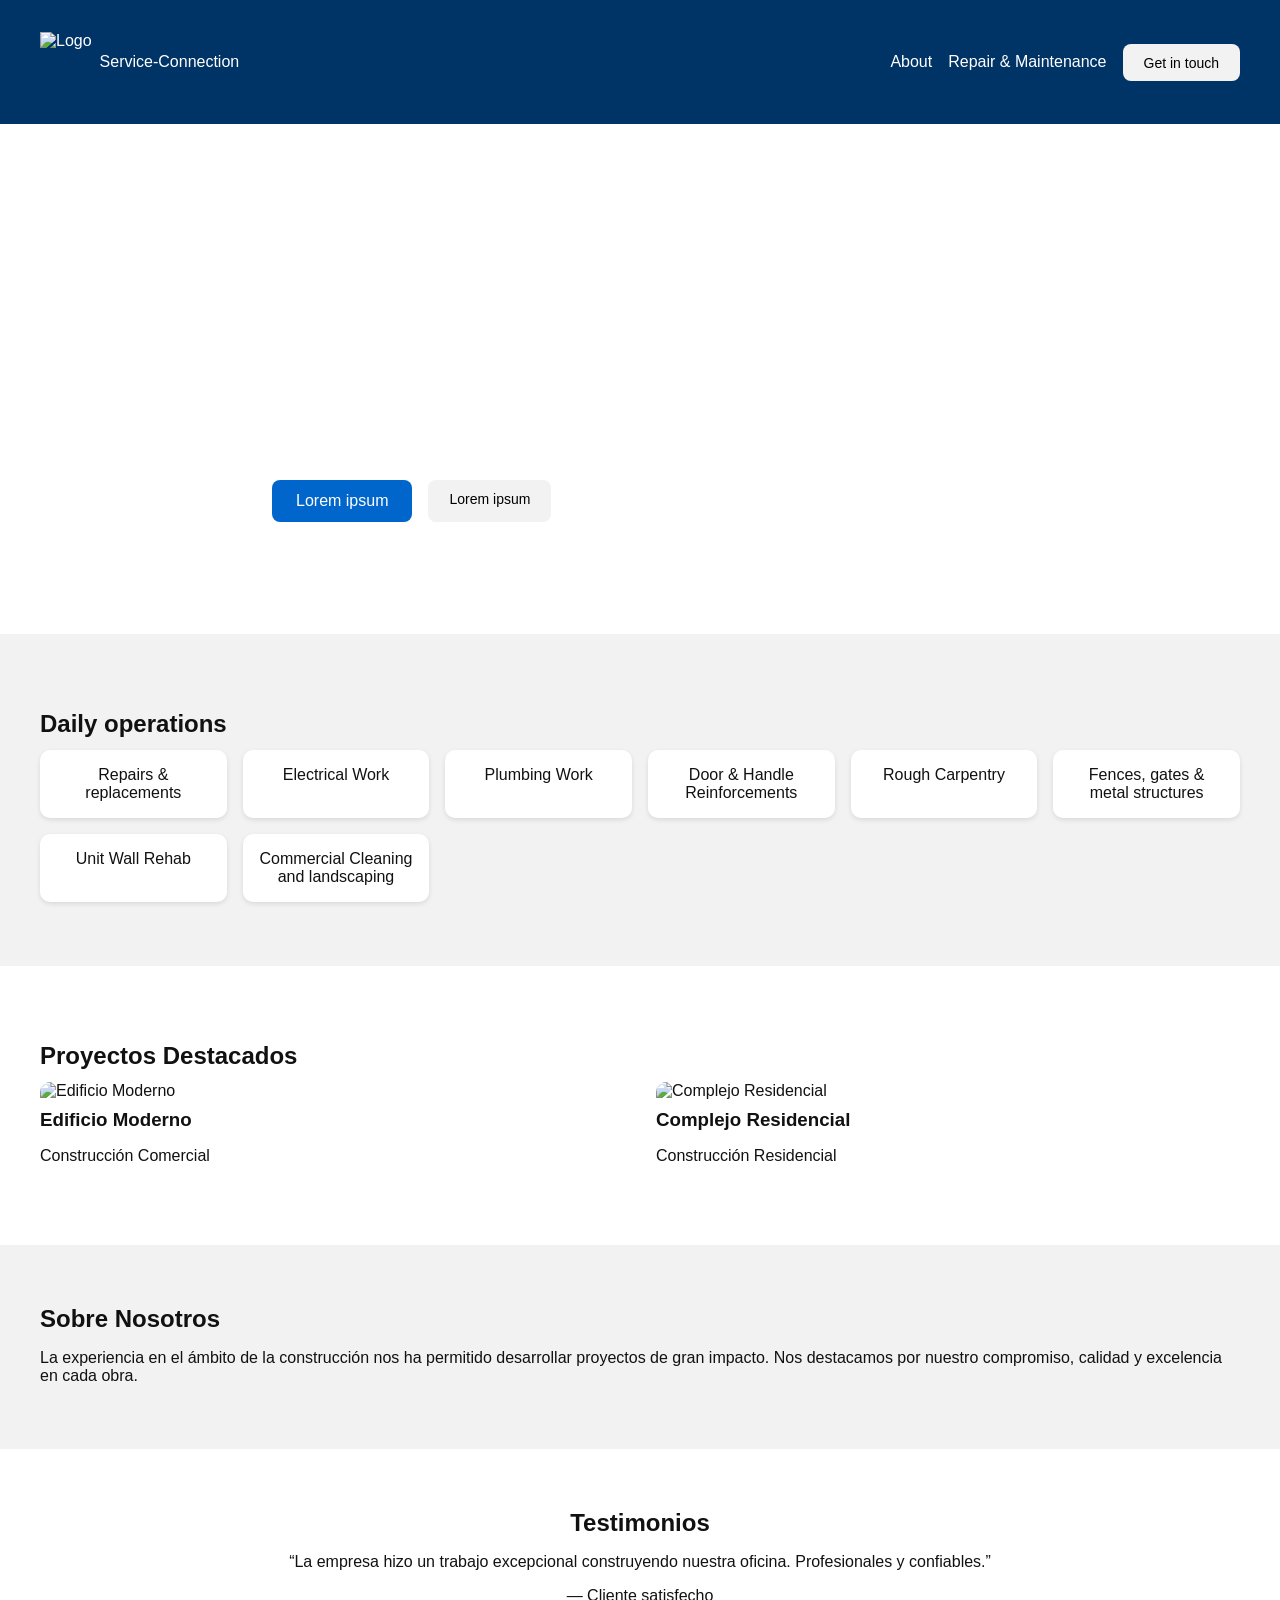
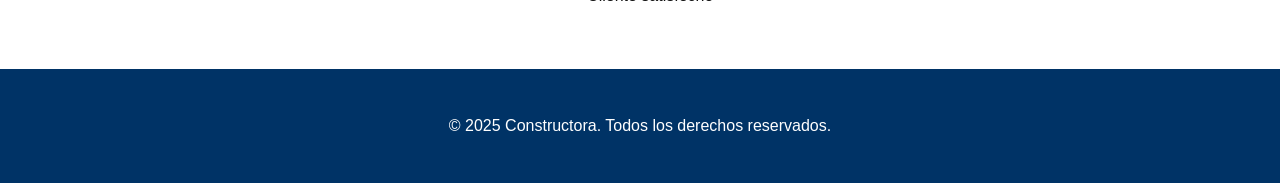
==== index.html @ b5de2bfe "Update and rename Index.html to index.html" ====
<!DOCTYPE html>
<html lang="en">
<head>
  <meta charset="UTF-8" />
  <meta name="viewport" content="width=device-width, initial-scale=1.0"/>
  <title>Service-Connection | Solidez y Compromiso</title>
  <link rel="stylesheet" href="style.css" />
</head>
<body>

  <!-- Header -->
  <!-- Header -->
  <header class="header">
    <div class="container header__container">
      <div class="logo">
        <img src="src/Service Connection_FF-01.jpg" class="logo__nav" alt="Logo" />
        <span>Service-Connection</span>
      </div>

      <button class="nav-toggle" aria-label="Abrir menú">&#9776;</button>

      <nav class="nav">
        <ul class="nav__list">
          <!-- Dropdown: About -->
          <li class="dropdown">
            <a href="#" class="nav__link">About</a>
            <ul class="dropdown__menu">
              <li><a href="#aboutus" class="nav__link">About Us</a></li>
              <li><a href="#meettheteam" class="nav__link">Meet the Team</a></li>
              <li><a href="#testimonies" class="nav__link">Testimonies</a></li>
            </ul>
          </li>

          <!-- Dropdown: Repair -->
          <li class="dropdown">
            <a href="#" class="nav__link">Repair & Maintenance</a>
            <ul class="dropdown__menu">
              <li><a href="#servicios" class="nav__link">Daily Operation</a></li>
              <li><a href="#facilities" class="nav__link">Facilities</a></li>
            </ul>
          </li>

          <!-- CTA Button -->
          <li><a href="#" class="btn btn--primary nav__cta">Get in touch</a></li>
        </ul>
      </nav>
    </div>
  </header>


  <!-- Hero -->
<section class="hero">
  <div class="container hero__content">
    <h1 id="title__principal"><a href="#">Commercial property maintenance services.</a></h1>
    <div class="hero__buttons">
      <a href="#proyectos" class="btn btn--secondary">Lorem ipsum</a>
      <a href="#cotizar" class="btn btn--primary">Lorem ipsum</a>
    </div>
  </div>
</section>

  <!-- Servicios -->
  <section id="servicios" class="services">
    <div class="container">
      <h2>Daily operations</h2>
      <div class="services__grid">
        <div class="service-card">Repairs & replacements</div>
        <div class="service-card">Electrical Work</div>
        <div class="service-card">Plumbing Work</div>
        <div class="service-card">Door & Handle Reinforcements</div>
        <div class="service-card">Rough Carpentry</div>
        <div class="service-card">Fences, gates & metal structures</div>
        <div class="service-card">Unit Wall Rehab</div>
        <div class="service-card">Commercial Cleaning and landscaping</div>
      </div>
    </div>
  </section>

  <!-- Proyectos -->
  <section id="proyectos" class="projects">
    <div class="container">
      <h2>Proyectos Destacados</h2>
      <div class="projects__grid">
        <article class="project-card">
          <img src="proyecto1.jpg" alt="Edificio Moderno">
          <h3>Edificio Moderno</h3>
          <p>Construcción Comercial</p>
        </article>
        <article class="project-card">
          <img src="proyecto2.jpg" alt="Complejo Residencial">
          <h3>Complejo Residencial</h3>
          <p>Construcción Residencial</p>
        </article>
      </div>
    </div>
  </section>

  <!-- Sobre Nosotros -->
  <section id="nosotros" class="about">
    <div class="container about__content">
      <h2>Sobre Nosotros</h2>
      <p>
        La experiencia en el ámbito de la construcción nos ha permitido desarrollar proyectos de gran impacto. Nos destacamos por nuestro compromiso, calidad y excelencia en cada obra.
      </p>
    </div>
  </section>

  <!-- Testimonios -->
  <section id="testimonios" class="testimonials">
    <div class="container testimonials__content">
      <h2>Testimonios</h2>
      <blockquote class="testimonial">
        <p>“La empresa hizo un trabajo excepcional construyendo nuestra oficina. Profesionales y confiables.”</p>
        <footer>— Cliente satisfecho</footer>
      </blockquote>
    </div>
  </section>

  <!-- Footer -->
  <footer class="footer">
    <div class="container">
      <p>&copy; 2025 Constructora. Todos los derechos reservados.</p>
    </div>
  </footer>

<script src="main.js"></script>

</body>
</html>
---- style.css ----
/* Variables */
:root {
      --primary: #003366;
      --secondary: #0066cc;
      --light: #ffffff;
      --dark: #111111;
      --gray: #f2f2f2;
      --highlight: #FFD700;
    }
  
  /* Global styles */
  body {
    font-family: 'Segoe UI', sans-serif;
    margin: 0;
    color: var(--dark);
    background-color: var(--light);
  }
  
  .container {
    max-width: 1200px;
    margin: 0 auto;
    padding: 1rem;
  }

  .header__container {
  display: flex;
  align-items: center;
  justify-content: space-between;
  flex-wrap: wrap;
  }
  
  h1, h2, h3 {
    margin: 0.5em 0;
  }

  h1 {
    color: #111111;
  }

/* Hero */
    .hero {
      position: relative;
      background-image: url('https://images.squarespace-cdn.com/content/v1/64f2a4814b36763623613068/52b2762d-0add-430f-a092-799d357a10c8/AdobeStock_612480775.jpeg');
      background-size: cover;
      background-position: center;
      color: white;
      text-align: left;
      padding: 6rem 1rem;
    }

    .hero__content {
      max-width: 800px;
      display: flex;
      flex-direction: column;
      align-items: flex-start;
    }


  /*LOGO NAVBAR*/
  .logo {
      display: flex;
      align-items: center;
      justify-content: flex-start;
    }

  .logo__nav {
      height: 60px;
      width: auto;
      margin-right: 0.5rem;
    }

  .btn {
    padding: 0.75em 1.5em;
    border: none;
    border-radius: 8px;
    text-decoration: none;
    color: white;
    cursor: pointer;
  }
  
  .btn--primary {
    color: black;
    background-color: #f2f2f2;
    font-size: 14px;
    font-weight: normal;
    transition: all 0.35s ease;
  }

  .btn--primary:hover{
    color:black;
    font-size: 18px;
    font-weight: bold;
    background-color: #FFD700;

  } 


  .btn--secondary {
    background-color: var(--secondary);
  }
  
  /* Header */
  .header {
    background-color: var(--primary);
    color: white;
    padding: 1rem 0;
  }

/*Navbar dropdows*/
.dropdown {
  position: relative;
}

.dropdown__menu {
  display: none;
  position: absolute;
  background-color: var(--primary);
  padding: 0.5rem 0;
  list-style: none;
  top: 100%;
  left: 0;
  min-width: 180px;
  z-index: 999;
  border-radius: 0.5rem;
  box-shadow: 0 4px 8px rgba(0,0,0,0.15);
}

.dropdown__menu.show {
  display: block;
}

.dropdown__menu li {
  width: 100%;
}

.dropdown__menu a {
  display: block;
  padding: 0.75rem 1rem;
  color: white;
  text-decoration: none;
}

.dropdown__menu a:hover {
  background-color: var(--highlight);
  color: black;
}


/*End of navbar dropdows*/
.nav {
  flex-grow: 1;
}

.nav__list {
  display: flex;
  align-items: center;
  gap: 1rem;
  justify-content: flex-end;
  list-style: none;
  margin: 0;
  padding: 0;
}

  /* Estilos base del enlace */
.nav__link {
  text-decoration: none;
  color: white;
  font-weight: 500;
  position: relative;
  padding-bottom: 4px;
  transition: color 0.3s ease;
}

/* Línea inferior animada */
.nav__link::after {
  content: "";
  position: absolute;
  left: 0;
  bottom: 0;
  width: 0%;
  height: 2px;
  background-color: #FFD700;
  transition: width 0.3s ease;
}

/* Hover: texto amarillo + subrayado animado en amarillo */

/*OPCIÓN 1*/
.nav__link:hover {
  color: #FFD700;
}

/*OPCIÓN 2*/
/*.nav__link:hover {
  transform: translateY(-2px);
  transition: transform 0.3s ease;
}*/


.nav__link:hover::after {
  width: 100%;
}
/*Botón de hamburguesa oculto en desktop:*/
.nav-toggle {
  display: none;
  font-size: 2rem;
  background: none;
  border: none;
  color: white;
  cursor: pointer;
}

.nav__cta {
  margin-left: auto;
}


.hero__buttons {
      display: flex;
      gap: 1rem;
      flex-wrap: wrap;
      margin-left: 2rem;
}

  #title__principal {
      font-size: 64px;
      background: rgba(255, 255, 255, 0.2);
      backdrop-filter: blur(10px);
      -webkit-backdrop-filter: blur(10px);
      color: white;
      padding: 1rem 2rem;
      border-radius: 10px;
      margin-bottom: 2rem;
      text-decoration: none;
      position: relative;
      display: inline-block;
    }

    #title__principal a {
      color: white;
      text-decoration: none;
      position: relative;
    }

    #title__principal a::after {
      content: "";
      position: absolute;
      bottom: 0;
      left: 0;
      width: 0%;
      height: 5px;
      background-color: var(--highlight);
      transition: width 0.3s ease;
    }

    #title__principal a:hover {
      color: var(--primary);
    }

    #title__principal a:hover::after {
      width: 100%;
    }

  /* Servicios */
  .services {
    background-color: var(--gray);
    padding: 3rem 0;
  }
  
  .services__grid {
    display: grid;
    grid-template-columns: repeat(auto-fit, minmax(180px, 1fr));
    gap: 1rem;
  }
  
  .service-card {
    background: white;
    padding: 1rem;
    border-radius: 10px;
    text-align: center;
    box-shadow: 0 2px 5px rgba(0,0,0,0.1);
  }
  
  /* Proyectos */
  .projects {
    padding: 3rem 0;
  }
  
  .projects__grid {
    display: flex;
    gap: 2rem;
    flex-wrap: wrap;
  }
  
  .project-card {
    flex: 1 1 45%;
    background-color: white;
    border-radius: 10px;
    overflow: hidden;
  }
  
  /* Sobre Nosotros */
  .about {
    background-color: var(--gray);
    padding: 2rem 0;
  }
  
  /* Testimonios */
  .testimonials {
    padding: 2rem 0;
    background-color: var(--light);
    text-align: center;
  }
  
  /* Footer */
  .footer {
    background-color: var(--primary);
    color: white;
    text-align: center;
    padding: 1rem 0;
  }
  

/*Media@ para movil*/
  @media (max-width: 768px) {
  .header__container {
    flex-direction: column;
    align-items: flex-start;
  }

  .nav-toggle {
    display: block;
  }

  .nav {
    display: none; /* Oculto por defecto */
    width: 100%;
  }

  .nav.active {
    display: block;
  }

  .nav__list {
    flex-direction: column;
    width: 100%;
    gap: 1rem;
    margin-top: 1rem;
  }

  .nav__link,
  .nav__cta {
    width: 100%;
    text-align: left;
    padding: 0.75rem 0;
  }
  
      #title__principal {
        font-size: 36px;
        padding: 1rem;
      }
      .hero__buttons {
        margin-left: 0;
      }
}
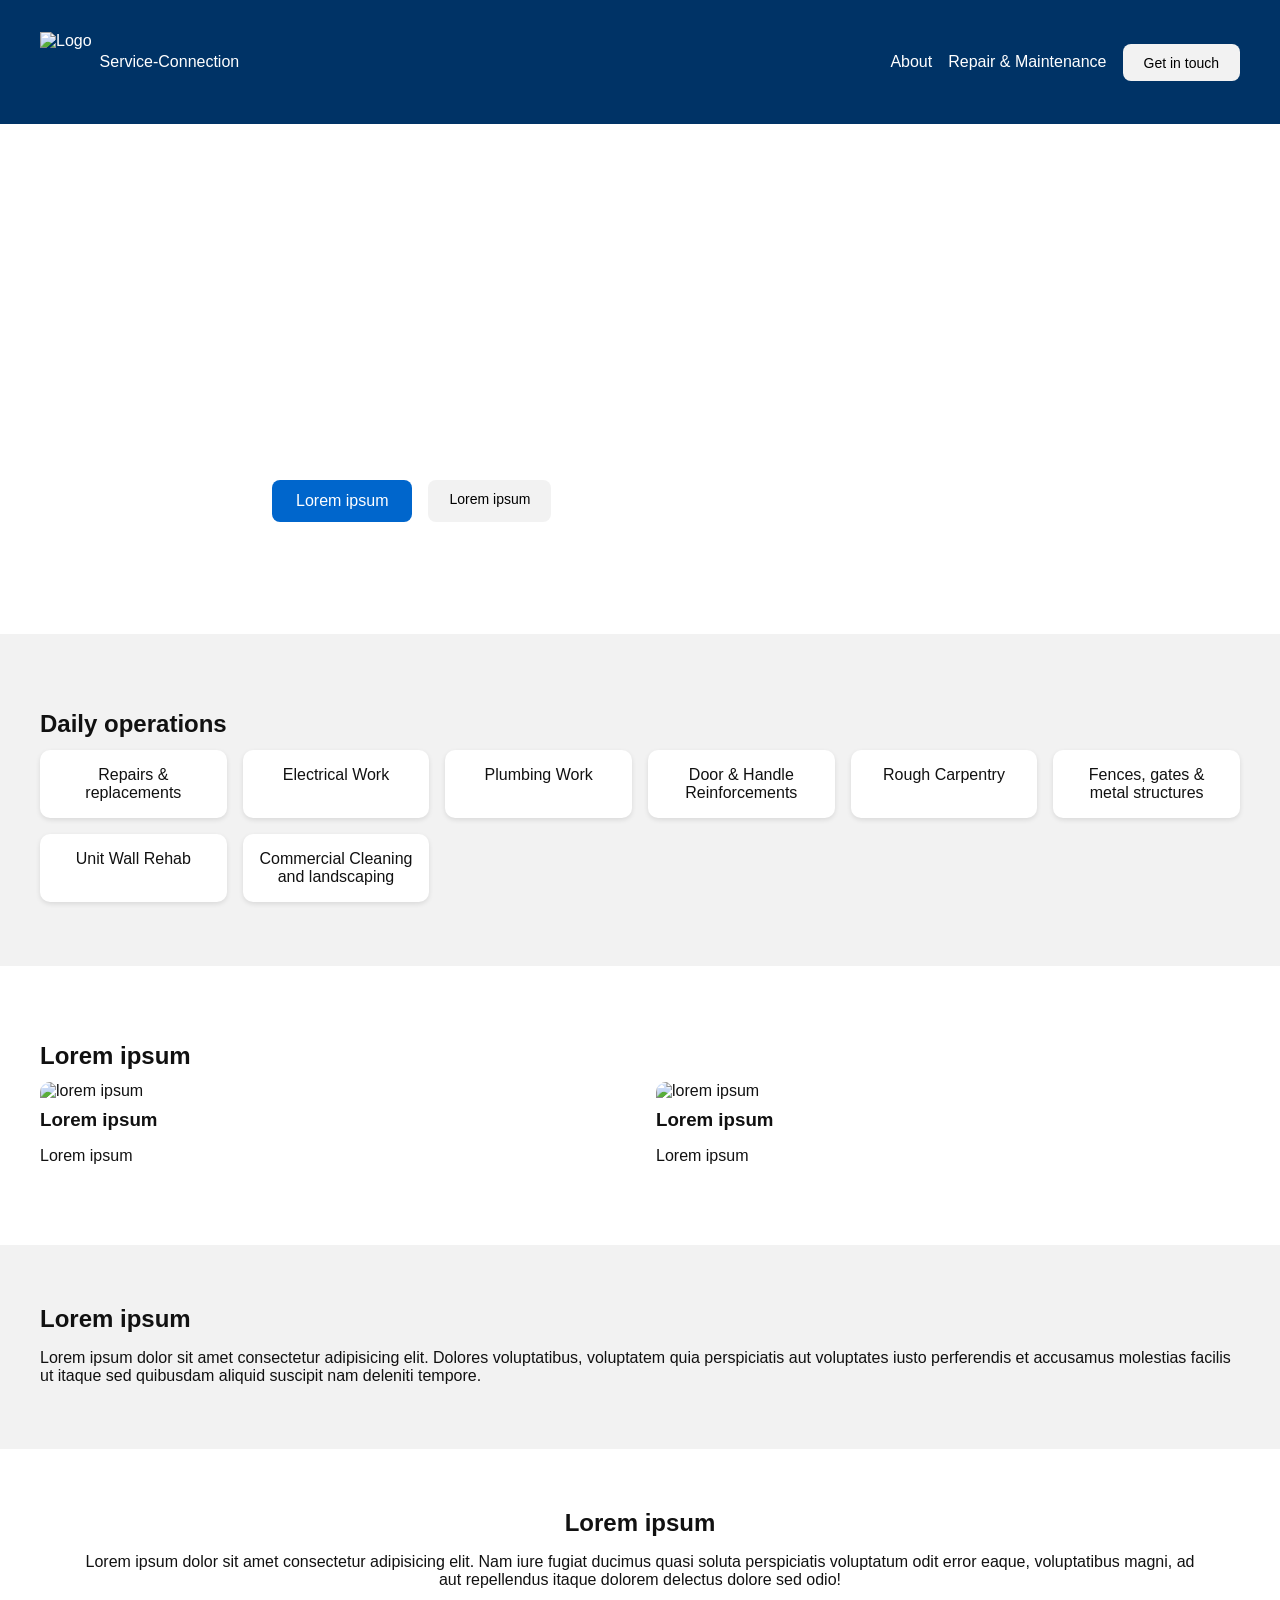
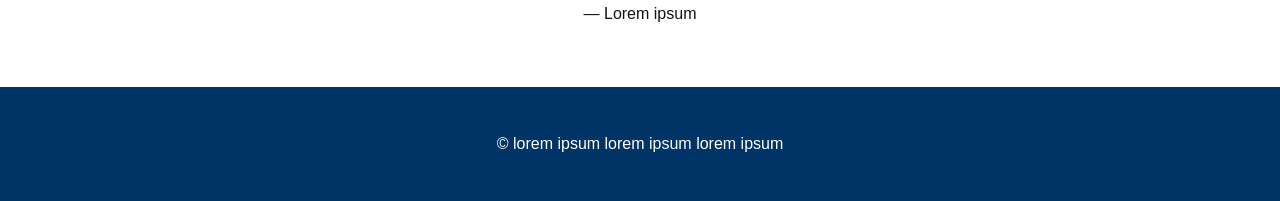
==== commit 6467318d: "New index all lorems" ====
--- a/index.html
+++ b/index.html
@@ -79,17 +79,17 @@
   <!-- Proyectos -->
   <section id="proyectos" class="projects">
     <div class="container">
-      <h2>Proyectos Destacados</h2>
+      <h2><!--Proyectos Destacados-->Lorem ipsum</h2>
       <div class="projects__grid">
         <article class="project-card">
-          <img src="proyecto1.jpg" alt="Edificio Moderno">
-          <h3>Edificio Moderno</h3>
-          <p>Construcción Comercial</p>
+          <img src="proyecto1.jpg" alt="lorem ipsum">
+          <h3><!--Edificio Moderno-->Lorem ipsum</h3>
+          <p><!--Construcción Comercial-->Lorem ipsum</p>
         </article>
         <article class="project-card">
-          <img src="proyecto2.jpg" alt="Complejo Residencial">
-          <h3>Complejo Residencial</h3>
-          <p>Construcción Residencial</p>
+          <img src="proyecto2.jpg" alt="lorem ipsum">
+          <h3><!--Complejo Residencial-->Lorem ipsum</h3>
+          <p><!--Construcción Residencial-->Lorem ipsum</p>
         </article>
       </div>
     </div>
@@ -98,9 +98,9 @@
   <!-- Sobre Nosotros -->
   <section id="nosotros" class="about">
     <div class="container about__content">
-      <h2>Sobre Nosotros</h2>
+      <h2><!--Sobre Nosotros-->Lorem ipsum</h2>
       <p>
-        La experiencia en el ámbito de la construcción nos ha permitido desarrollar proyectos de gran impacto. Nos destacamos por nuestro compromiso, calidad y excelencia en cada obra.
+        Lorem ipsum dolor sit amet consectetur adipisicing elit. Dolores voluptatibus, voluptatem quia perspiciatis aut voluptates iusto perferendis et accusamus molestias facilis ut itaque sed quibusdam aliquid suscipit nam deleniti tempore.
       </p>
     </div>
   </section>
@@ -108,10 +108,10 @@
   <!-- Testimonios -->
   <section id="testimonios" class="testimonials">
     <div class="container testimonials__content">
-      <h2>Testimonios</h2>
+      <h2><!--Testimonios-->Lorem ipsum</h2>
       <blockquote class="testimonial">
-        <p>“La empresa hizo un trabajo excepcional construyendo nuestra oficina. Profesionales y confiables.”</p>
-        <footer>— Cliente satisfecho</footer>
+        <p>Lorem ipsum dolor sit amet consectetur adipisicing elit. Nam iure fugiat ducimus quasi soluta perspiciatis voluptatum odit error eaque, voluptatibus magni, ad aut repellendus itaque dolorem delectus dolore sed odio!</p>
+        <footer>— Lorem ipsum</footer>
       </blockquote>
     </div>
   </section>
@@ -119,7 +119,7 @@
   <!-- Footer -->
   <footer class="footer">
     <div class="container">
-      <p>&copy; 2025 Constructora. Todos los derechos reservados.</p>
+      <p>&copy; lorem ipsum lorem ipsum lorem ipsum</p>
     </div>
   </footer>
 
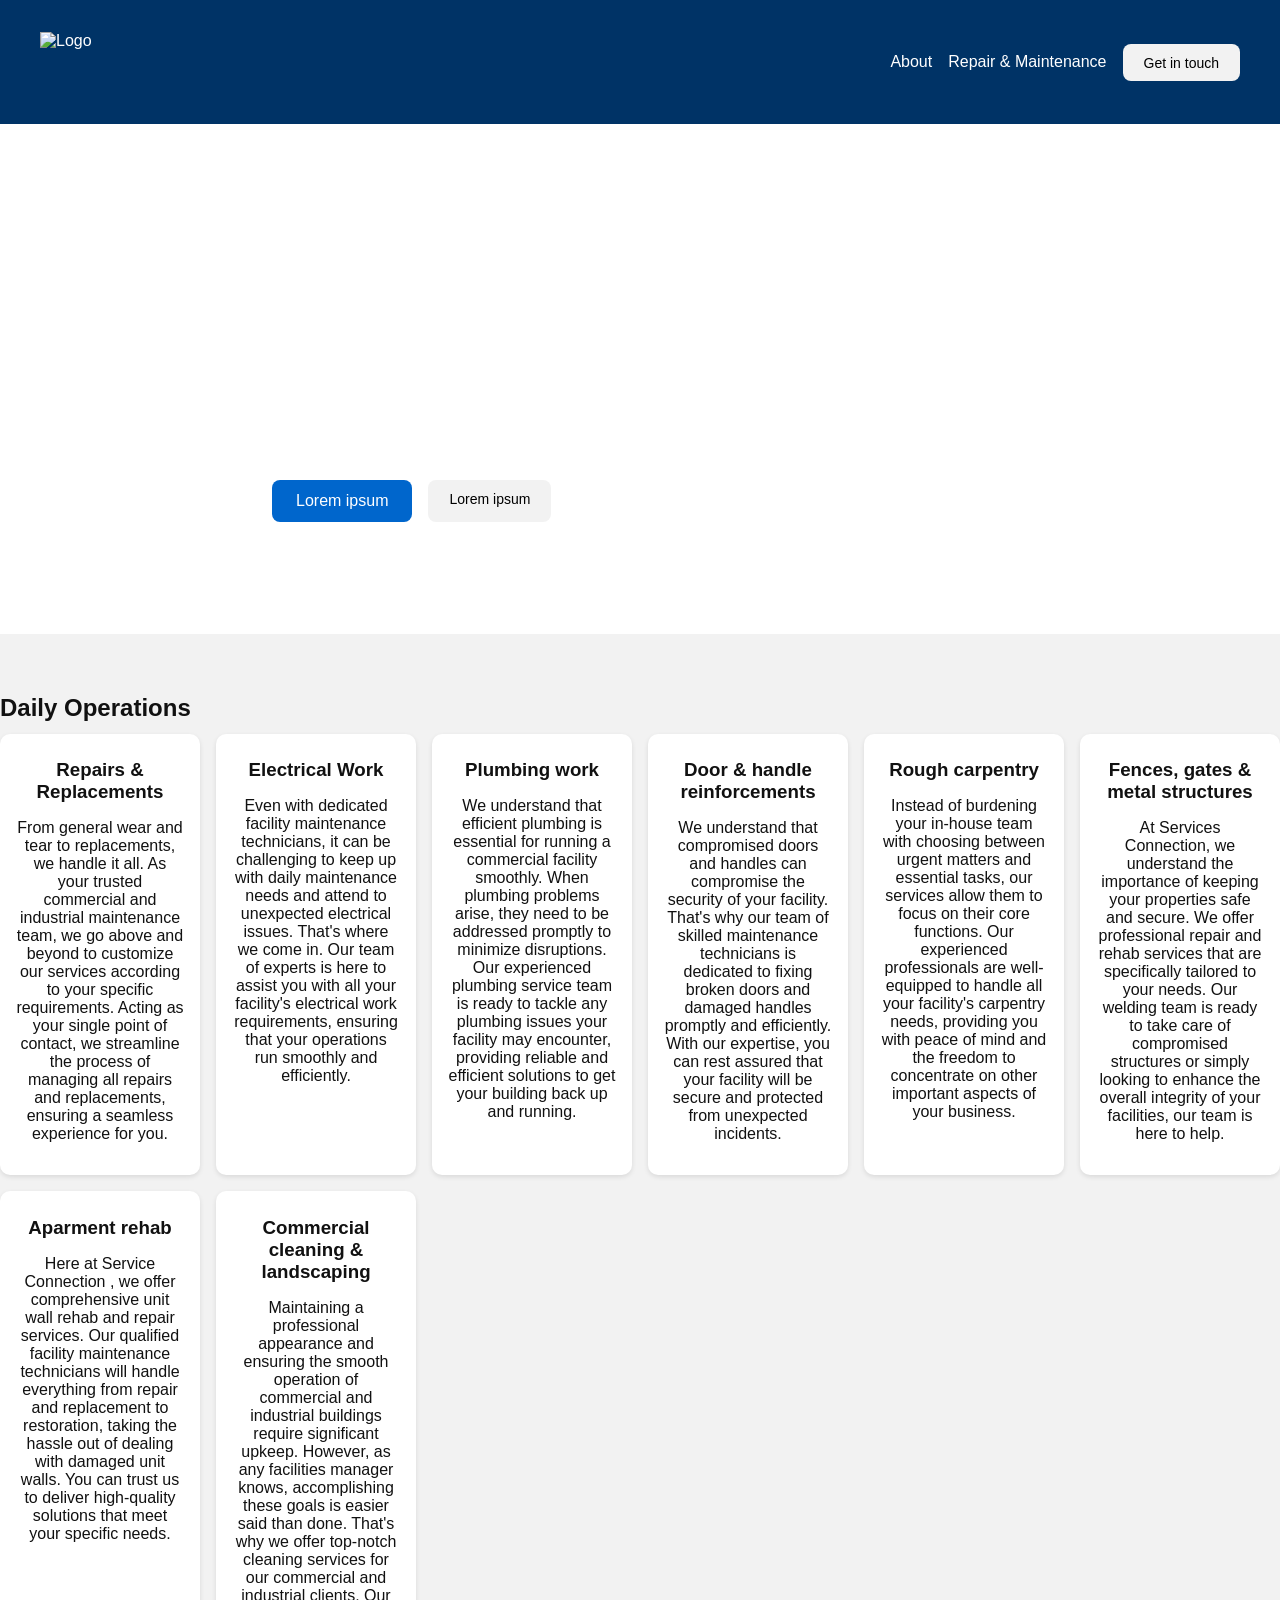
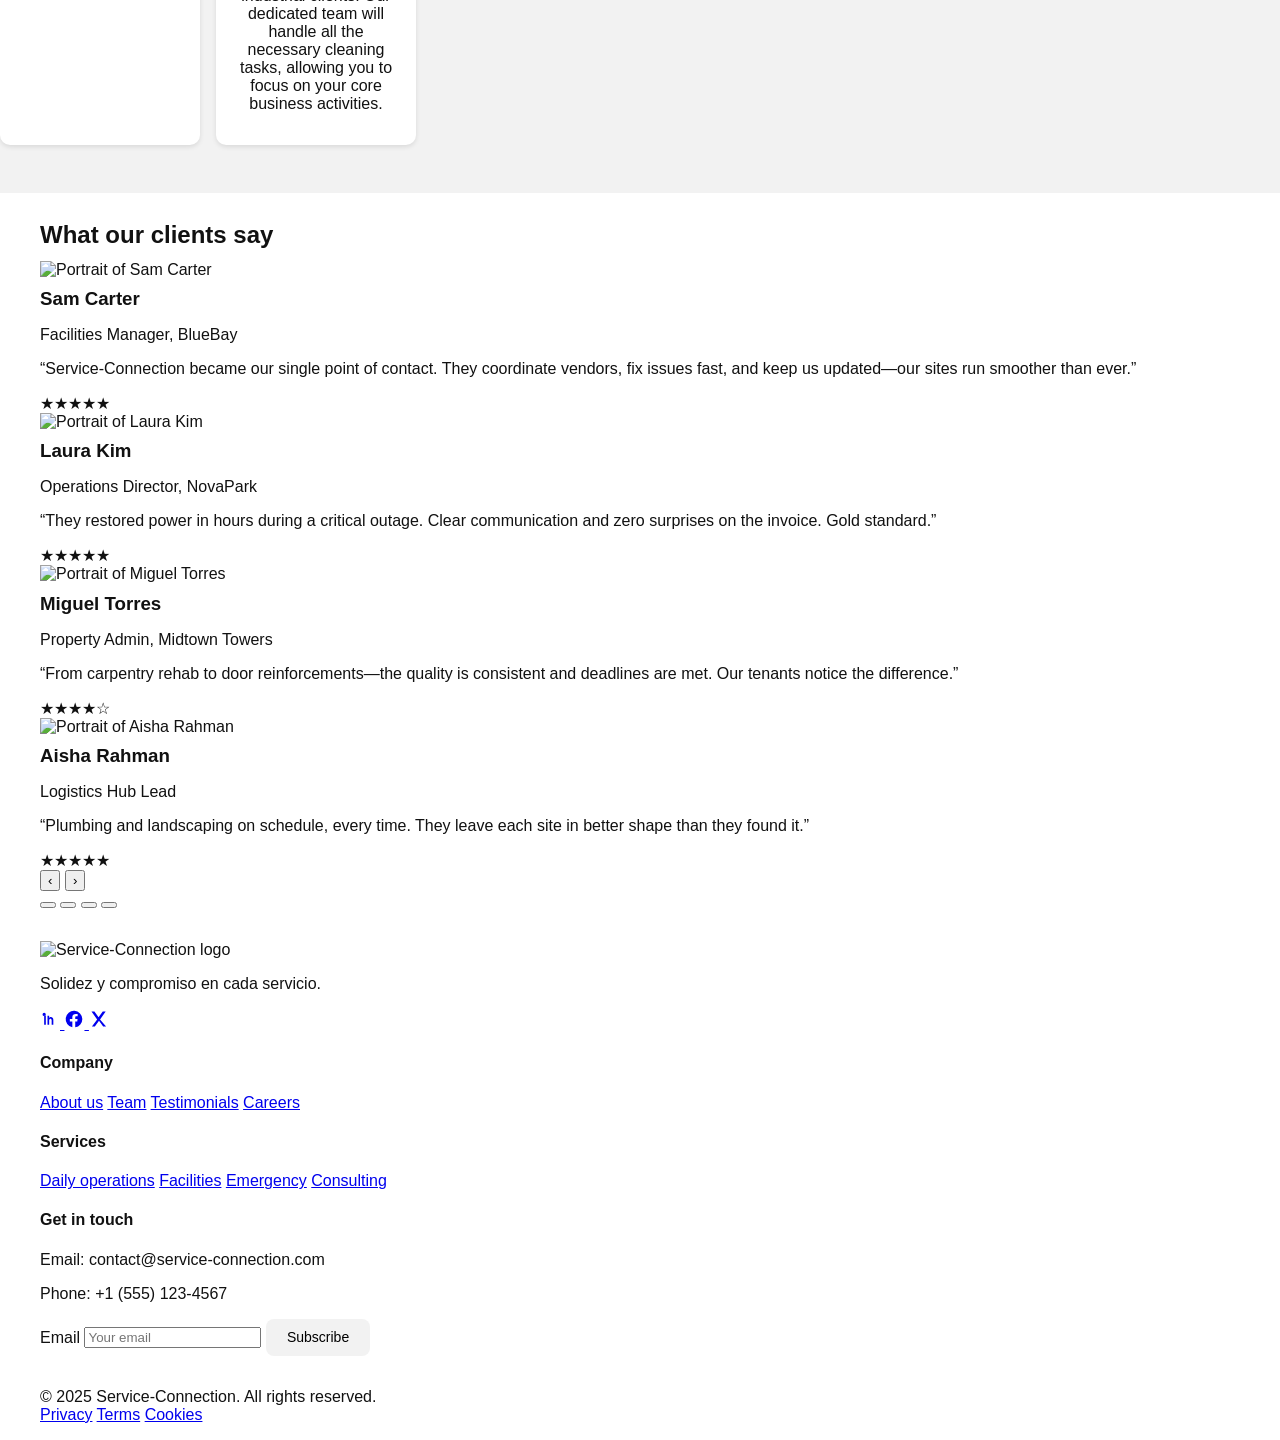
==== commit d60a2ad0: "Actualización index Se agregaron elementos nuevos a la página principal, así como etiquetas y demás " ====
--- a/index.html
+++ b/index.html
@@ -8,50 +8,44 @@
 </head>
 <body>
 
-  <!-- Header -->
-  <!-- Header -->
-  <header class="header">
-    <div class="container header__container">
-      <div class="logo">
-        <img src="src/Service Connection_FF-01.jpg" class="logo__nav" alt="Logo" />
-        <span>Service-Connection</span>
-      </div>
-
-      <button class="nav-toggle" aria-label="Abrir menú">&#9776;</button>
-
-      <nav class="nav">
-        <ul class="nav__list">
-          <!-- Dropdown: About -->
-          <li class="dropdown">
-            <a href="#" class="nav__link">About</a>
-            <ul class="dropdown__menu">
-              <li><a href="#aboutus" class="nav__link">About Us</a></li>
-              <li><a href="#meettheteam" class="nav__link">Meet the Team</a></li>
-              <li><a href="#testimonies" class="nav__link">Testimonies</a></li>
-            </ul>
-          </li>
-
-          <!-- Dropdown: Repair -->
-          <li class="dropdown">
-            <a href="#" class="nav__link">Repair & Maintenance</a>
-            <ul class="dropdown__menu">
-              <li><a href="#servicios" class="nav__link">Daily Operation</a></li>
-              <li><a href="#facilities" class="nav__link">Facilities</a></li>
-            </ul>
-          </li>
-
-          <!-- CTA Button -->
-          <li><a href="#" class="btn btn--primary nav__cta">Get in touch</a></li>
-        </ul>
-      </nav>
-    </div>
-  </header>
-
-
-  <!-- Hero -->
+<!-- Header -->
+<header class="header">
+  <div class="container header__container">
+    <div class="logo">
+      <img src="src/Service Connection_FF1-01.png" class="logo__nav" alt="Logo" />
+    </div>
+
+    <button class="nav-toggle" aria-label="Abrir menú">&#9776;</button>
+
+    <nav class="nav">
+      <ul class="nav__list">
+        <li class="dropdown">
+          <a href="#" class="nav__link">About</a>
+          <ul class="dropdown__menu">
+            <li><a href="#aboutus" class="nav__link link">About Us</a></li>
+            <li><a href="#meettheteam" class="nav__link link">Meet the Team</a></li>
+            <li><a href="#testimonies" class="nav__link link">Testimonies</a></li>
+          </ul>
+        </li>
+        <li class="dropdown">
+          <a href="#" class="nav__link">Repair & Maintenance</a>
+          <ul class="dropdown__menu">
+            <li><a href="#daily" class="nav__link link">Daily Operation</a></li>
+            <li><a href="#facilities" class="nav__link link">Facilities</a></li>
+          </ul>
+        </li>
+        <li>
+          <a href="#" class="btn btn--primary">Get in touch</a>
+        </li>
+      </ul>
+    </nav>
+  </div>
+</header>
+
+<!-- Hero -->
 <section class="hero">
   <div class="container hero__content">
-    <h1 id="title__principal"><a href="#">Commercial property maintenance services.</a></h1>
+    <h1 id="title__principal"><a href="#">Commercial property maintenance services</a></h1>
     <div class="hero__buttons">
       <a href="#proyectos" class="btn btn--secondary">Lorem ipsum</a>
       <a href="#cotizar" class="btn btn--primary">Lorem ipsum</a>
@@ -59,71 +53,200 @@
   </div>
 </section>
 
-  <!-- Servicios -->
-  <section id="servicios" class="services">
-    <div class="container">
-      <h2>Daily operations</h2>
-      <div class="services__grid">
-        <div class="service-card">Repairs & replacements</div>
-        <div class="service-card">Electrical Work</div>
-        <div class="service-card">Plumbing Work</div>
-        <div class="service-card">Door & Handle Reinforcements</div>
-        <div class="service-card">Rough Carpentry</div>
-        <div class="service-card">Fences, gates & metal structures</div>
-        <div class="service-card">Unit Wall Rehab</div>
-        <div class="service-card">Commercial Cleaning and landscaping</div>
-      </div>
-    </div>
-  </section>
-
-  <!-- Proyectos -->
-  <section id="proyectos" class="projects">
-    <div class="container">
-      <h2><!--Proyectos Destacados-->Lorem ipsum</h2>
-      <div class="projects__grid">
-        <article class="project-card">
-          <img src="proyecto1.jpg" alt="lorem ipsum">
-          <h3><!--Edificio Moderno-->Lorem ipsum</h3>
-          <p><!--Construcción Comercial-->Lorem ipsum</p>
-        </article>
-        <article class="project-card">
-          <img src="proyecto2.jpg" alt="lorem ipsum">
-          <h3><!--Complejo Residencial-->Lorem ipsum</h3>
-          <p><!--Construcción Residencial-->Lorem ipsum</p>
-        </article>
-      </div>
-    </div>
-  </section>
-
-  <!-- Sobre Nosotros -->
-  <section id="nosotros" class="about">
-    <div class="container about__content">
-      <h2><!--Sobre Nosotros-->Lorem ipsum</h2>
-      <p>
-        Lorem ipsum dolor sit amet consectetur adipisicing elit. Dolores voluptatibus, voluptatem quia perspiciatis aut voluptates iusto perferendis et accusamus molestias facilis ut itaque sed quibusdam aliquid suscipit nam deleniti tempore.
-      </p>
-    </div>
-  </section>
-
-  <!-- Testimonios -->
-  <section id="testimonios" class="testimonials">
-    <div class="container testimonials__content">
-      <h2><!--Testimonios-->Lorem ipsum</h2>
-      <blockquote class="testimonial">
-        <p>Lorem ipsum dolor sit amet consectetur adipisicing elit. Nam iure fugiat ducimus quasi soluta perspiciatis voluptatum odit error eaque, voluptatibus magni, ad aut repellendus itaque dolorem delectus dolore sed odio!</p>
-        <footer>— Lorem ipsum</footer>
-      </blockquote>
-    </div>
-  </section>
-
-  <!-- Footer -->
-  <footer class="footer">
-    <div class="container">
-      <p>&copy; lorem ipsum lorem ipsum lorem ipsum</p>
-    </div>
-  </footer>
+<!-- Servicios -->
+<section id="daily" class="services">
+  <h2 class="section-title">Daily Operations</h2>
+  <div class="services__grid">
+    <div class="service-card enhanced">
+      <div class="service-image" style="background-image: url('src/card1.png');"></div>
+      <div class="service-content">
+        <h3>Repairs & Replacements</h3>
+        <p>From general wear and tear to replacements, we handle it all. As your trusted commercial and industrial maintenance team, we go above and beyond to customize our services according to your specific requirements. Acting as your single point of contact, we streamline the process of managing all repairs and replacements, ensuring a seamless experience for you.</p>
+      </div>
+    </div>
+    <div class="service-card enhanced">
+      <div class="service-image" style="background-image: url('src/card2.png');"></div>
+      <div class="service-content">
+        <h3>Electrical Work</h3>
+        <p>Even with dedicated facility maintenance technicians, it can be challenging to keep up with daily maintenance needs and attend to unexpected electrical issues. That's where we come in. Our team of experts is here to assist you with all your facility's electrical work requirements, ensuring that your operations run smoothly and efficiently.</p>
+      </div>
+    </div>
+    <div class="service-card enhanced">
+      <div class="service-image" style="background-image: url('src/card3.png');"></div>
+      <div class="service-content">
+        <h3>Plumbing work</h3>
+        <p>We understand that efficient plumbing is essential for running a commercial facility smoothly. When plumbing problems arise, they need to be addressed promptly to minimize disruptions. Our experienced plumbing service team is ready to tackle any plumbing issues your facility may encounter, providing reliable and efficient solutions to get your building back up and running.</p>
+      </div>
+    </div>
+    <div class="service-card enhanced">
+      <div class="service-image" style="background-image: url('src/card4.png');"></div>
+      <div class="service-content">
+        <h3>Door & handle reinforcements</h3>
+        <p>We understand that compromised doors and handles can compromise the security of your facility. That's why our team of skilled maintenance technicians is dedicated to fixing broken doors and damaged handles promptly and efficiently. With our expertise, you can rest assured that your facility will be secure and protected from unexpected incidents.</p>
+      </div>
+    </div>
+    <div class="service-card enhanced">
+      <div class="service-image" style="background-image: url('src/card5.png');"></div>
+      <div class="service-content">
+        <h3>Rough carpentry</h3>
+        <p>Instead of burdening your in-house team with choosing between urgent matters and essential tasks, our services allow them to focus on their core functions. Our experienced professionals are well-equipped to handle all your facility's carpentry needs, providing you with peace of mind and the freedom to concentrate on other important aspects of your business.</p>
+      </div>
+    </div>
+    <div class="service-card enhanced">
+      <div class="service-image" style="background-image: url('src/card6.png');"></div>
+      <div class="service-content">
+        <h3>Fences, gates & metal structures</h3>
+        <p>At Services Connection, we understand the importance of keeping your  properties safe and secure. We offer professional repair and rehab services that are specifically tailored to your needs. Our welding team is ready to take care of compromised structures or simply looking to enhance the overall integrity of your facilities, our team is here to help.</p>
+      </div>
+    </div>
+    <div class="service-card enhanced">
+      <div class="service-image" style="background-image: url('src/card7.png');"></div>
+      <div class="service-content">
+        <h3>Aparment rehab</h3>
+        <p>Here at Service Connection , we offer comprehensive unit wall rehab and repair services. Our qualified facility maintenance technicians will handle everything from repair and replacement to restoration, taking the hassle out of dealing with damaged unit walls. You can trust us to deliver high-quality solutions that meet your specific needs.</p>
+      </div>
+    </div>
+    <div class="service-card enhanced">
+      <div class="service-image" style="background-image: url('src/card8.png');"></div>
+      <div class="service-content">
+        <h3>Commercial cleaning & landscaping</h3>
+        <p>Maintaining a professional appearance and ensuring the smooth operation of commercial and industrial buildings require significant upkeep. However, as any facilities manager knows, accomplishing these goals is easier said than done. That's why we offer top-notch cleaning services for our commercial and industrial clients. Our dedicated team will handle all the necessary cleaning tasks, allowing you to focus on your core business activities.</p>
+      </div>
+    </div>
+  </div>
+</section>
+
+<!-- Testimonios (deck) -->
+<section id="testimonials" class="testimonials-deck" aria-labelledby="testimonials-title">
+  <div class="container">
+    <h2 id="testimonials-title" class="section-title">What our clients say</h2>
+
+    <div class="deck" role="region" aria-roledescription="carousel" aria-live="polite">
+      <article class="deck-card is-current" aria-label="Testimonial 1 of 4">
+        <header class="deck-head">
+          <img class="deck-avatar" src="https://i.pravatar.cc/88?img=14" alt="Portrait of Sam Carter">
+          <div>
+            <h3 class="deck-name">Sam Carter</h3>
+            <p class="deck-role">Facilities Manager, BlueBay</p>
+          </div>
+        </header>
+        <p class="deck-quote">“Service-Connection became our single point of contact. They coordinate vendors, fix issues fast, and keep us updated—our sites run smoother than ever.”</p>
+        <div class="deck-stars" aria-label="5 out of 5">★★★★★</div>
+      </article>
+
+      <article class="deck-card" aria-label="Testimonial 2 of 4">
+        <header class="deck-head">
+          <img class="deck-avatar" src="https://i.pravatar.cc/88?img=7" alt="Portrait of Laura Kim">
+          <div>
+            <h3 class="deck-name">Laura Kim</h3>
+            <p class="deck-role">Operations Director, NovaPark</p>
+          </div>
+        </header>
+        <p class="deck-quote">“They restored power in hours during a critical outage. Clear communication and zero surprises on the invoice. Gold standard.”</p>
+        <div class="deck-stars" aria-label="5 out of 5">★★★★★</div>
+      </article>
+
+      <article class="deck-card" aria-label="Testimonial 3 of 4">
+        <header class="deck-head">
+          <img class="deck-avatar" src="https://i.pravatar.cc/88?img=26" alt="Portrait of Miguel Torres">
+          <div>
+            <h3 class="deck-name">Miguel Torres</h3>
+            <p class="deck-role">Property Admin, Midtown Towers</p>
+          </div>
+        </header>
+        <p class="deck-quote">“From carpentry rehab to door reinforcements—the quality is consistent and deadlines are met. Our tenants notice the difference.”</p>
+        <div class="deck-stars" aria-label="4.5 out of 5">★★★★☆</div>
+      </article>
+
+      <article class="deck-card" aria-label="Testimonial 4 of 4">
+        <header class="deck-head">
+          <img class="deck-avatar" src="https://i.pravatar.cc/88?img=32" alt="Portrait of Aisha Rahman">
+          <div>
+            <h3 class="deck-name">Aisha Rahman</h3>
+            <p class="deck-role">Logistics Hub Lead</p>
+          </div>
+        </header>
+        <p class="deck-quote">“Plumbing and landscaping on schedule, every time. They leave each site in better shape than they found it.”</p>
+        <div class="deck-stars" aria-label="5 out of 5">★★★★★</div>
+      </article>
+
+      <!-- Controles -->
+      <button class="deck-btn deck-prev" aria-label="Previous testimonial">‹</button>
+      <button class="deck-btn deck-next" aria-label="Next testimonial">›</button>
+
+      <!-- Dots -->
+      <div class="deck-dots" role="tablist" aria-label="Testimonials navigation">
+        <button class="deck-dot is-active" role="tab" aria-selected="true" aria-controls="deck-1"></button>
+        <button class="deck-dot" role="tab" aria-selected="false" aria-controls="deck-2"></button>
+        <button class="deck-dot" role="tab" aria-selected="false" aria-controls="deck-3"></button>
+        <button class="deck-dot" role="tab" aria-selected="false" aria-controls="deck-4"></button>
+      </div>
+    </div>
+  </div>
+</section>
+
+<!-- Footer -->
+<footer class="site-footer">
+  <div class="site-footer__top">
+    <div class="container site-footer__grid">
+      <div class="sf-brand">
+        <img src="src/Service Connection_FF1-01.png" alt="Service-Connection logo" class="sf-logo"/>
+        <p class="sf-tagline">Solidez y compromiso en cada servicio.</p>
+        <div class="sf-social">
+          <a href="#" aria-label="LinkedIn" class="sf-social__link">
+            <svg width="20" height="20" viewBox="0 0 24 24" aria-hidden="true"><path fill="currentColor" d="M6.94 6.5A1.94 1.94 0 1 1 5 4.56A1.94 1.94 0 0 1 6.94 6.5M7 8H5v11h2zm4 .06H9v10.94h2V13.5c0-2.48 3-2.68 3 0V19h2v-6.17c0-4.06-4.5-3.91-5-1.91z"/></svg>
+          </a>
+          <a href="#" aria-label="Facebook" class="sf-social__link">
+            <svg width="20" height="20" viewBox="0 0 24 24" aria-hidden="true"><path fill="currentColor" d="M22 12.06A10 10 0 1 0 10 22v-7H7v-3h3v-2.3C10 7.5 11.64 6 14.2 6c1.03 0 1.92.08 2.18.11v2.53h-1.5c-1.18 0-1.4.56-1.4 1.38V12h2.8l-.37 3h-2.43v7A10 10 0 0 0 22 12.06"/></svg>
+          </a>
+          <a href="#" aria-label="X" class="sf-social__link">
+            <svg width="20" height="20" viewBox="0 0 24 24" aria-hidden="true"><path fill="currentColor" d="M3 3h3.5l5 7l5-7H20l-6.75 9.45L20.5 21H17l-5-6.9L7 21H3.5l6.25-8.55z"/></svg>
+          </a>
+        </div>
+      </div>
+
+      <nav class="sf-links">
+        <h4>Company</h4>
+        <a href="#aboutus">About us</a>
+        <a href="#meettheteam">Team</a>
+        <a href="#testimonies">Testimonials</a>
+        <a href="#">Careers</a>
+      </nav>
+
+      <nav class="sf-links">
+        <h4>Services</h4>
+        <a href="#daily">Daily operations</a>
+        <a href="#facilities">Facilities</a>
+        <a href="#">Emergency</a>
+        <a href="#">Consulting</a>
+      </nav>
+
+      <div class="sf-contact">
+        <h4>Get in touch</h4>
+        <p>Email: contact@service-connection.com</p>
+        <p>Phone: +1 (555) 123-4567</p>
+
+        <form class="sf-form" action="#" onsubmit="return false;">
+          <label for="sf-email" class="sr-only">Email</label>
+          <input id="sf-email" type="email" placeholder="Your email" required>
+          <button class="btn btn--primary sf-btn">Subscribe</button>
+        </form>
+      </div>
+    </div>
+  </div>
+
+  <div class="site-footer__bottom">
+    <div class="container sf-bottom__wrap">
+      <span>© 2025 Service-Connection. All rights reserved.</span>
+      <div class="sf-legal">
+        <a href="#">Privacy</a>
+        <a href="#">Terms</a>
+        <a href="#">Cookies</a>
+      </div>
+    </div>
+  </div>
+</footer>
 
 <script src="main.js"></script>
-
 </body>
 </html>
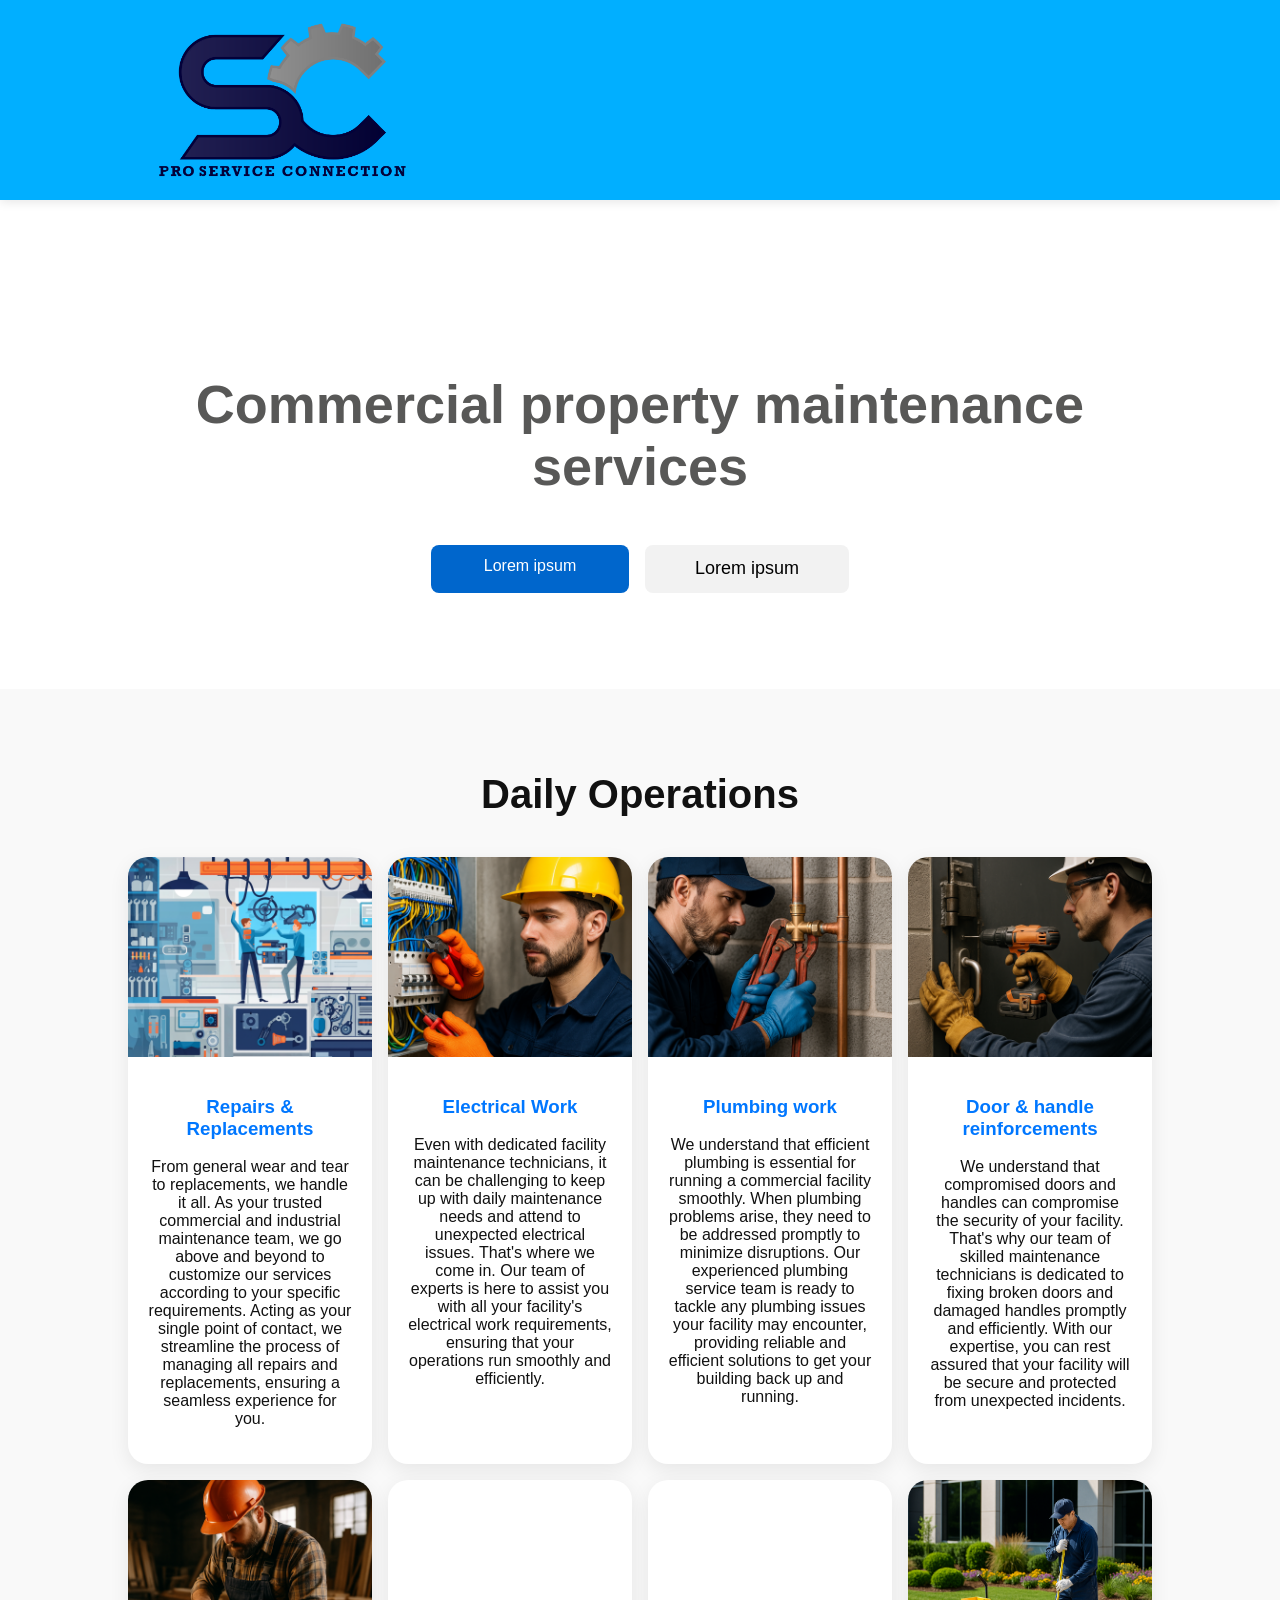
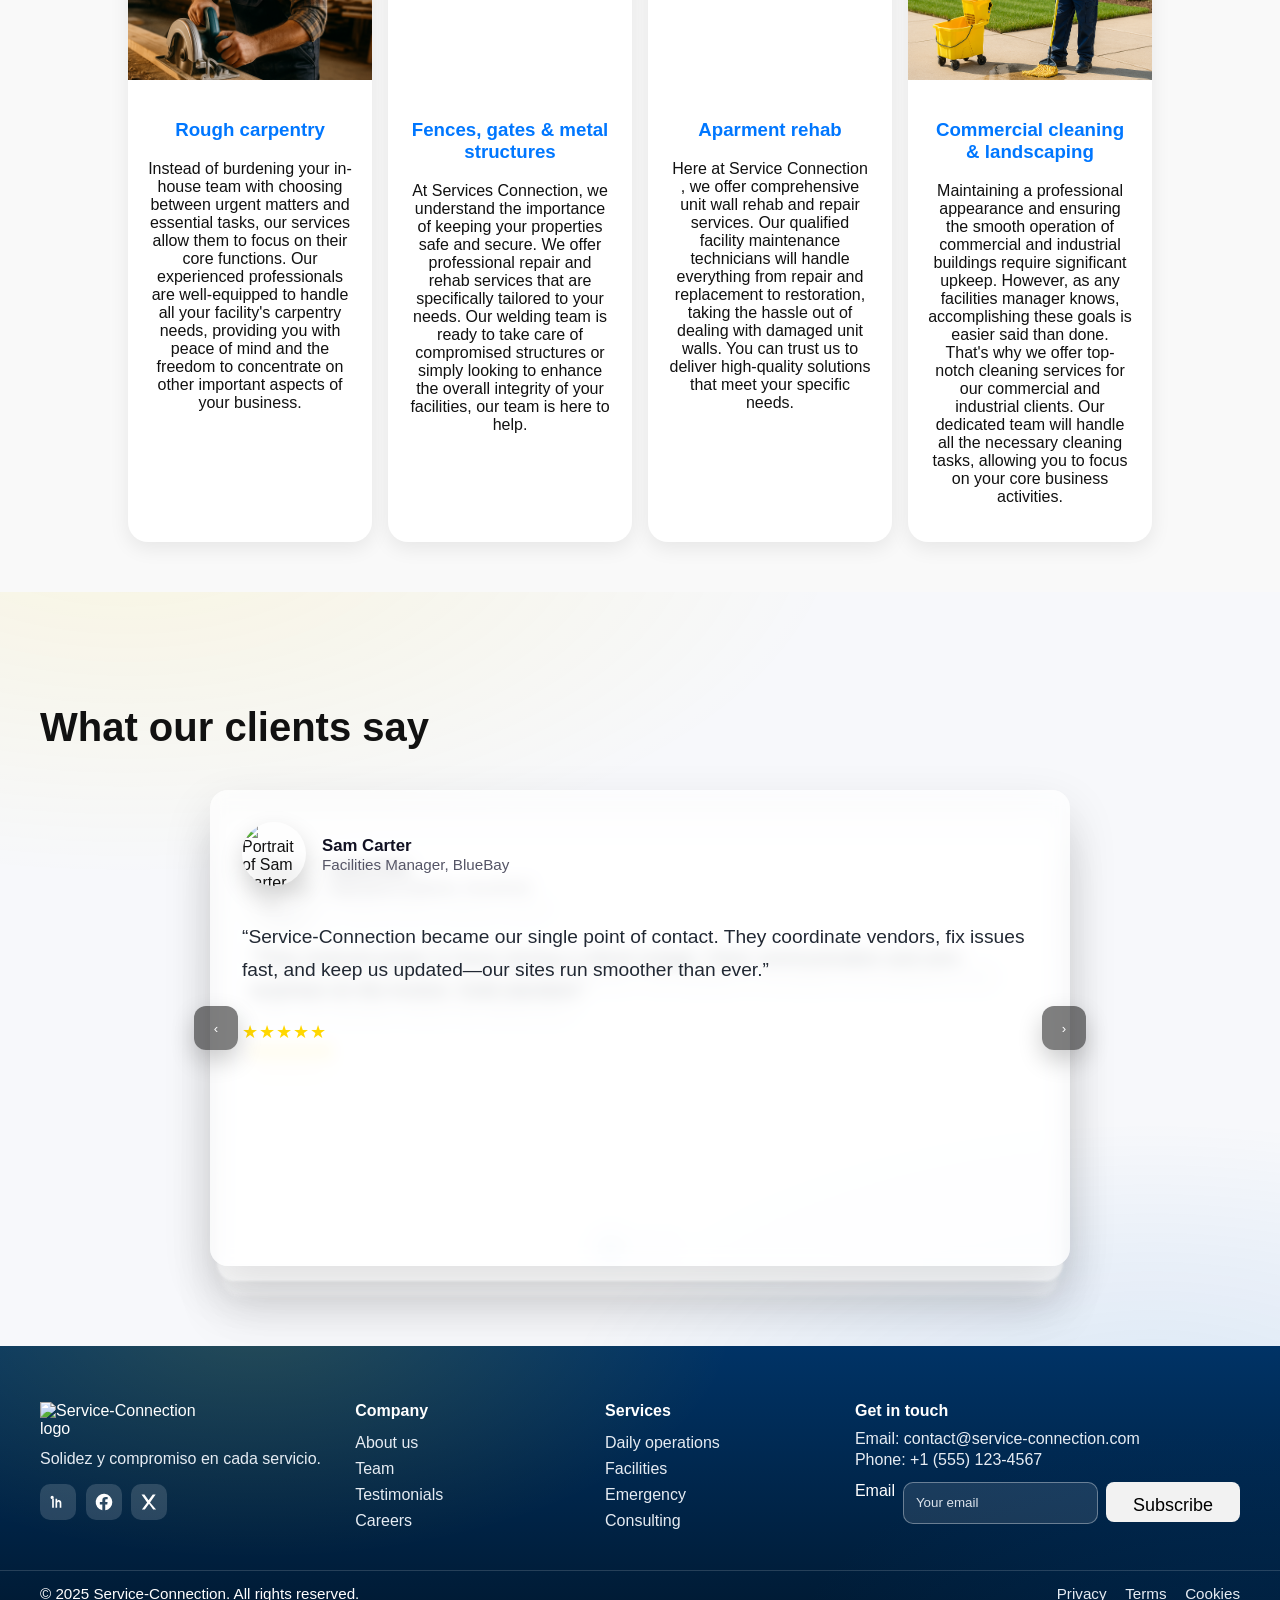
==== commit 5a3bb8a3: "Update index.html tuve que quitarle parte de la dirección a la imagines porque no las cargaba" ====
--- a/index.html
+++ b/index.html
@@ -12,7 +12,7 @@
 <header class="header">
   <div class="container header__container">
     <div class="logo">
-      <img src="src/Service Connection_FF1-01.png" class="logo__nav" alt="Logo" />
+      <img src="Service Connection_FF1-01.png" class="logo__nav" alt="Logo" />
     </div>
 
     <button class="nav-toggle" aria-label="Abrir menú">&#9776;</button>
@@ -58,35 +58,35 @@
   <h2 class="section-title">Daily Operations</h2>
   <div class="services__grid">
     <div class="service-card enhanced">
-      <div class="service-image" style="background-image: url('src/card1.png');"></div>
+      <div class="service-image" style="background-image: url('card1.png');"></div>
       <div class="service-content">
         <h3>Repairs & Replacements</h3>
         <p>From general wear and tear to replacements, we handle it all. As your trusted commercial and industrial maintenance team, we go above and beyond to customize our services according to your specific requirements. Acting as your single point of contact, we streamline the process of managing all repairs and replacements, ensuring a seamless experience for you.</p>
       </div>
     </div>
     <div class="service-card enhanced">
-      <div class="service-image" style="background-image: url('src/card2.png');"></div>
+      <div class="service-image" style="background-image: url('card2.png');"></div>
       <div class="service-content">
         <h3>Electrical Work</h3>
         <p>Even with dedicated facility maintenance technicians, it can be challenging to keep up with daily maintenance needs and attend to unexpected electrical issues. That's where we come in. Our team of experts is here to assist you with all your facility's electrical work requirements, ensuring that your operations run smoothly and efficiently.</p>
       </div>
     </div>
     <div class="service-card enhanced">
-      <div class="service-image" style="background-image: url('src/card3.png');"></div>
+      <div class="service-image" style="background-image: url('card3.png');"></div>
       <div class="service-content">
         <h3>Plumbing work</h3>
         <p>We understand that efficient plumbing is essential for running a commercial facility smoothly. When plumbing problems arise, they need to be addressed promptly to minimize disruptions. Our experienced plumbing service team is ready to tackle any plumbing issues your facility may encounter, providing reliable and efficient solutions to get your building back up and running.</p>
       </div>
     </div>
     <div class="service-card enhanced">
-      <div class="service-image" style="background-image: url('src/card4.png');"></div>
+      <div class="service-image" style="background-image: url('card4.png');"></div>
       <div class="service-content">
         <h3>Door & handle reinforcements</h3>
         <p>We understand that compromised doors and handles can compromise the security of your facility. That's why our team of skilled maintenance technicians is dedicated to fixing broken doors and damaged handles promptly and efficiently. With our expertise, you can rest assured that your facility will be secure and protected from unexpected incidents.</p>
       </div>
     </div>
     <div class="service-card enhanced">
-      <div class="service-image" style="background-image: url('src/card5.png');"></div>
+      <div class="service-image" style="background-image: url('card5.png');"></div>
       <div class="service-content">
         <h3>Rough carpentry</h3>
         <p>Instead of burdening your in-house team with choosing between urgent matters and essential tasks, our services allow them to focus on their core functions. Our experienced professionals are well-equipped to handle all your facility's carpentry needs, providing you with peace of mind and the freedom to concentrate on other important aspects of your business.</p>
@@ -107,7 +107,7 @@
       </div>
     </div>
     <div class="service-card enhanced">
-      <div class="service-image" style="background-image: url('src/card8.png');"></div>
+      <div class="service-image" style="background-image: url('card8.png');"></div>
       <div class="service-content">
         <h3>Commercial cleaning & landscaping</h3>
         <p>Maintaining a professional appearance and ensuring the smooth operation of commercial and industrial buildings require significant upkeep. However, as any facilities manager knows, accomplishing these goals is easier said than done. That's why we offer top-notch cleaning services for our commercial and industrial clients. Our dedicated team will handle all the necessary cleaning tasks, allowing you to focus on your core business activities.</p>
@@ -250,3 +250,4 @@
 <script src="main.js"></script>
 </body>
 </html>
+
--- a/style.css
+++ b/style.css
@@ -1,365 +1,248 @@
-/* Variables */
 :root {
-      --primary: #003366;
-      --secondary: #0066cc;
-      --light: #ffffff;
-      --dark: #111111;
-      --gray: #f2f2f2;
-      --highlight: #FFD700;
-    }
-  
-  /* Global styles */
-  body {
-    font-family: 'Segoe UI', sans-serif;
-    margin: 0;
-    color: var(--dark);
-    background-color: var(--light);
-  }
-  
-  .container {
-    max-width: 1200px;
-    margin: 0 auto;
-    padding: 1rem;
-  }
-
-  .header__container {
-  display: flex;
-  align-items: center;
-  justify-content: space-between;
-  flex-wrap: wrap;
-  }
-  
-  h1, h2, h3 {
-    margin: 0.5em 0;
-  }
-
-  h1 {
-    color: #111111;
-  }
+  --primary: #003366;
+  --secondary: #0066cc;
+  --light: #ffffff;
+  --dark: #111111;
+  --gray: #f2f2f2;
+  --highlight: #FFD700;
+  --navbar-height: 200px;
+}
+
+body {
+  font-family: 'Segoe UI', sans-serif;
+  margin: 0;
+  color: var(--dark);
+  background-color: var(--light);
+  padding-top: var(--navbar-height);
+}
+
+.container { max-width: 1200px; margin: 0 auto; padding: 0 1rem; }
+
+.header {
+  background-color: #01afff;
+  color: white;
+  position: fixed; top: 0; left: 0; right: 0;
+  z-index: 1000; height: var(--navbar-height);
+  display: flex; align-items: center;
+  box-shadow: 0 2px 10px rgba(0,0,0,0.1);
+}
+
+/* Header container */
+.header__container{
+  max-width: 100%; width: 100%; margin: 0; padding: 0 1rem;
+  display: flex; align-items: center; justify-content: space-between;
+}
+
+.logo{ display: flex; align-items: center; margin-right: 2rem; }
+.logo__nav{ height: 110%; max-height: 300px; width: auto; object-fit: contain; display: block; }
+
+.nav { flex: 1; }
+.nav__list{
+  display: flex; align-items: center; gap: 1rem; list-style: none;
+  margin-left: 700px; padding: 0;
+}
+
+.nav__link{
+  text-decoration: none; color: white; font-weight: 700; font-size: 30px;
+  position: relative; padding-bottom: 4px; padding-right: 20px;
+}
+.link{ font-size:20px; }
+
+.nav__link::after{
+  content:""; position:absolute; left:0; bottom:0; width:0%; height:2px;
+  background-color: var(--highlight); transition: width .3s ease;
+}
+.nav__link:hover{ color: var(--highlight); }
+.nav__link:hover::after{ width:100%; }
+
+.nav-toggle{ display:none; font-size:2rem; background:none; border:none; color:#fff; cursor:pointer; }
+.dropdown{ position:relative; }
+.dropdown__menu{
+  display:none; position:absolute; background-color:var(--primary);
+  padding:.5rem 0; list-style:none; top:100%; left:0; min-width:180px; z-index:999; border-radius:.5rem;
+}
+.dropdown__menu.show{ display:block; }
+.dropdown__menu a{ display:block; padding:.75rem 1rem; color:#fff; text-decoration:none; }
+.dropdown__menu a:hover{ background-color:var(--highlight); color:#000; }
 
 /* Hero */
-    .hero {
-      position: relative;
-      background-image: url('https://images.squarespace-cdn.com/content/v1/64f2a4814b36763623613068/52b2762d-0add-430f-a092-799d357a10c8/AdobeStock_612480775.jpeg');
-      background-size: cover;
-      background-position: center;
-      color: white;
-      text-align: left;
-      padding: 6rem 1rem;
-    }
-
-    .hero__content {
-      max-width: 800px;
-      display: flex;
-      flex-direction: column;
-      align-items: flex-start;
-    }
-
-
-  /*LOGO NAVBAR*/
-  .logo {
-      display: flex;
-      align-items: center;
-      justify-content: flex-start;
-    }
-
-  .logo__nav {
-      height: 60px;
-      width: auto;
-      margin-right: 0.5rem;
-    }
-
-  .btn {
-    padding: 0.75em 1.5em;
-    border: none;
-    border-radius: 8px;
-    text-decoration: none;
-    color: white;
-    cursor: pointer;
-  }
-  
-  .btn--primary {
-    color: black;
-    background-color: #f2f2f2;
-    font-size: 14px;
-    font-weight: normal;
-    transition: all 0.35s ease;
-  }
-
-  .btn--primary:hover{
-    color:black;
-    font-size: 18px;
-    font-weight: bold;
-    background-color: #FFD700;
-
-  } 
-
-
-  .btn--secondary {
-    background-color: var(--secondary);
-  }
-  
-  /* Header */
-  .header {
-    background-color: var(--primary);
-    color: white;
-    padding: 1rem 0;
-  }
-
-/*Navbar dropdows*/
-.dropdown {
-  position: relative;
-}
-
-.dropdown__menu {
-  display: none;
-  position: absolute;
-  background-color: var(--primary);
-  padding: 0.5rem 0;
-  list-style: none;
-  top: 100%;
-  left: 0;
-  min-width: 180px;
-  z-index: 999;
-  border-radius: 0.5rem;
-  box-shadow: 0 4px 8px rgba(0,0,0,0.15);
-}
-
-.dropdown__menu.show {
-  display: block;
-}
-
-.dropdown__menu li {
-  width: 100%;
-}
-
-.dropdown__menu a {
-  display: block;
-  padding: 0.75rem 1rem;
-  color: white;
-  text-decoration: none;
-}
-
-.dropdown__menu a:hover {
-  background-color: var(--highlight);
-  color: black;
-}
-
-
-/*End of navbar dropdows*/
-.nav {
-  flex-grow: 1;
-}
-
-.nav__list {
-  display: flex;
-  align-items: center;
-  gap: 1rem;
-  justify-content: flex-end;
-  list-style: none;
-  margin: 0;
-  padding: 0;
-}
-
-  /* Estilos base del enlace */
-.nav__link {
-  text-decoration: none;
-  color: white;
-  font-weight: 500;
-  position: relative;
-  padding-bottom: 4px;
-  transition: color 0.3s ease;
-}
-
-/* Línea inferior animada */
-.nav__link::after {
-  content: "";
-  position: absolute;
-  left: 0;
-  bottom: 0;
-  width: 0%;
-  height: 2px;
-  background-color: #FFD700;
-  transition: width 0.3s ease;
-}
-
-/* Hover: texto amarillo + subrayado animado en amarillo */
-
-/*OPCIÓN 1*/
-.nav__link:hover {
-  color: #FFD700;
-}
-
-/*OPCIÓN 2*/
-/*.nav__link:hover {
-  transform: translateY(-2px);
-  transition: transform 0.3s ease;
-}*/
-
-
-.nav__link:hover::after {
-  width: 100%;
-}
-/*Botón de hamburguesa oculto en desktop:*/
-.nav-toggle {
-  display: none;
-  font-size: 2rem;
-  background: none;
-  border: none;
-  color: white;
-  cursor: pointer;
-}
-
-.nav__cta {
-  margin-left: auto;
-}
-
-
-.hero__buttons {
-      display: flex;
-      gap: 1rem;
-      flex-wrap: wrap;
-      margin-left: 2rem;
-}
-
-  #title__principal {
-      font-size: 64px;
-      background: rgba(255, 255, 255, 0.2);
-      backdrop-filter: blur(10px);
-      -webkit-backdrop-filter: blur(10px);
-      color: white;
-      padding: 1rem 2rem;
-      border-radius: 10px;
-      margin-bottom: 2rem;
-      text-decoration: none;
-      position: relative;
-      display: inline-block;
-    }
-
-    #title__principal a {
-      color: white;
-      text-decoration: none;
-      position: relative;
-    }
-
-    #title__principal a::after {
-      content: "";
-      position: absolute;
-      bottom: 0;
-      left: 0;
-      width: 0%;
-      height: 5px;
-      background-color: var(--highlight);
-      transition: width 0.3s ease;
-    }
-
-    #title__principal a:hover {
-      color: var(--primary);
-    }
-
-    #title__principal a:hover::after {
-      width: 100%;
-    }
-
-  /* Servicios */
-  .services {
-    background-color: var(--gray);
-    padding: 3rem 0;
-  }
-  
-  .services__grid {
-    display: grid;
-    grid-template-columns: repeat(auto-fit, minmax(180px, 1fr));
-    gap: 1rem;
-  }
-  
-  .service-card {
-    background: white;
-    padding: 1rem;
-    border-radius: 10px;
-    text-align: center;
-    box-shadow: 0 2px 5px rgba(0,0,0,0.1);
-  }
-  
-  /* Proyectos */
-  .projects {
-    padding: 3rem 0;
-  }
-  
-  .projects__grid {
-    display: flex;
-    gap: 2rem;
-    flex-wrap: wrap;
-  }
-  
-  .project-card {
-    flex: 1 1 45%;
-    background-color: white;
-    border-radius: 10px;
-    overflow: hidden;
-  }
-  
-  /* Sobre Nosotros */
-  .about {
-    background-color: var(--gray);
-    padding: 2rem 0;
-  }
-  
-  /* Testimonios */
-  .testimonials {
-    padding: 2rem 0;
-    background-color: var(--light);
-    text-align: center;
-  }
-  
-  /* Footer */
-  .footer {
-    background-color: var(--primary);
-    color: white;
-    text-align: center;
-    padding: 1rem 0;
-  }
-  
-
-/*Media@ para movil*/
-  @media (max-width: 768px) {
-  .header__container {
-    flex-direction: column;
-    align-items: flex-start;
-  }
-
-  .nav-toggle {
-    display: block;
-  }
-
-  .nav {
-    display: none; /* Oculto por defecto */
-    width: 100%;
-  }
-
-  .nav.active {
-    display: block;
-  }
-
-  .nav__list {
-    flex-direction: column;
-    width: 100%;
-    gap: 1rem;
-    margin-top: 1rem;
-  }
-
-  .nav__link,
-  .nav__cta {
-    width: 100%;
-    text-align: left;
-    padding: 0.75rem 0;
-  }
-  
-      #title__principal {
-        font-size: 36px;
-        padding: 1rem;
-      }
-      .hero__buttons {
-        margin-left: 0;
-      }
-}+.hero{
+  background-image:url('https://images.squarespace-cdn.com/content/v1/64f2a4814b36763623613068/52b2762d-0add-430f-a092-799d357a10c8/AdobeStock_612480775.jpeg');
+  background-size:cover; background-position:center; color:white; text-align:left; padding:6rem 1rem;
+}
+#title__principal{
+  font-size:54px; background:rgba(255,255,255,.75);
+  backdrop-filter:blur(10px); -webkit-backdrop-filter:blur(10px);
+  color:white; padding:2rem 4rem; border-radius:10px; margin-bottom:0; text-decoration:none; text-align:center; position:relative; display:inline-block;
+}
+#title__principal a{ color:rgb(88,88,87); text-decoration:none; position:relative; }
+#title__principal a::after{
+  content:""; position:absolute; bottom:0; left:0; width:0%; height:5px; background-color:var(--highlight); transition:width .3s ease;
+}
+#title__principal a:hover{ color:var(--primary); }
+#title__principal a:hover::after{ width:100%; }
+
+.hero__buttons{ display:flex; justify-content:center; gap:1rem; flex-wrap:wrap; margin-top:1rem; }
+.hero__buttons .btn{ width:150px; text-align:center; }
+
+.btn{ padding:.75em 1.5em; border:none; border-radius:8px; text-decoration:none; color:white; cursor:pointer; }
+.btn--primary{ color:black; background-color:#f2f2f2; font-size:18px; font-weight:normal; transition:all .35s ease; }
+.btn--primary:hover{ color:black; font-size:22px; font-weight:bold; background-color:#FFD700; } 
+.btn--secondary{ background-color:var(--secondary); color:#fff; }
+
+/* Services */
+.services{ padding:50px 10%; background:#f9f9f9; text-align:center; }
+.section-title{ font-size:2.5rem; margin-bottom:40px; }
+.services__grid{ display:grid; grid-template-columns: repeat(4,1fr); gap:1rem; }
+
+.service-card.enhanced{
+  background:#fff; border-radius:20px; overflow:hidden;
+  box-shadow:0 6px 20px rgba(0,0,0,.08);
+  transition: transform .4s ease, box-shadow .4s ease;
+}
+.service-card.enhanced:hover{ transform:translateY(-10px) scale(1.03); box-shadow:0 20px 40px rgba(0,0,0,.15); }
+.service-image{ height:200px; background-size:cover; background-position:center; transition: transform .4s ease; }
+.service-card.enhanced:hover .service-image{ transform:scale(1.1); }
+.service-content{ padding:20px; }
+.service-content h3{ color:#0077ff; }
+
+/* -------- TESTIMONIOS “DECK” (FIX OVERLAP) -------- */
+.testimonials-deck{
+  padding:80px 0;
+  background:
+    radial-gradient(1200px 600px at 10% -10%, rgba(255,215,0,.1), transparent 60%),
+    radial-gradient(1000px 500px at 90% 110%, rgba(0,102,204,.12), transparent 60%),
+    #f7f8fb;
+}
+
+.deck{
+  position:relative;
+  max-width:860px; margin: 0 auto;
+  perspective: 1200px;
+
+  /* Clave: asegurar altura del contenedor para que no se solape con el footer */
+  min-height: 420px;
+  padding-bottom: 56px; /* espacio para los dots */
+}
+
+.deck-card{
+  position:absolute; inset:0;
+  display:grid; gap:1rem; align-content:start;
+  padding:2rem;
+  border-radius:18px;
+  background: rgba(255,255,255,.7);
+  backdrop-filter: blur(8px);
+  box-shadow: 0 20px 50px rgba(0,0,0,.12);
+  transform-origin: center 120%;
+  transform: translateY(10px) scale(.98) rotateX(2deg);
+  opacity:0; pointer-events:none;
+  transition: transform .55s ease, opacity .55s ease, filter .55s ease;
+  filter: blur(2px);
+}
+.deck-card.is-current{ opacity:1; pointer-events:auto; filter: blur(0); transform: translateY(0) scale(1) rotateX(0); z-index:3; }
+.deck-card.is-next{ opacity:.85; filter: blur(1px); transform: translateY(14px) scale(.985) rotateX(1deg); z-index:2; }
+.deck-card.is-behind{ opacity:.4; filter: blur(2px); transform: translateY(28px) scale(.975) rotateX(2deg); z-index:1; }
+
+.deck-head{ display:flex; align-items:center; gap:1rem; }
+.deck-avatar{
+  width:64px; height:64px; border-radius:50%; object-fit:cover;
+  box-shadow:0 10px 24px rgba(0,0,0,.15);
+}
+.deck-name{ margin:0; font-size:1.05rem; font-weight:800; color:#112; }
+.deck-role{ margin:0; color:#556; font-size:.95rem; }
+.deck-quote{ font-size:1.2rem; line-height:1.7; color:#222934; }
+.deck-stars{ color:var(--highlight); font-size:1.1rem; letter-spacing:1px; }
+
+.deck-btn{
+  position:absolute; top:50%; transform:translateY(-50%);
+  width:44px; height:44px; border:none; border-radius:12px;
+  background: rgba(0,0,0,.5); color:#fff; cursor:pointer;
+  display:grid; place-items:center;
+  box-shadow:0 10px 24px rgba(0,0,0,.2);
+  transition: background .2s ease, transform .2s ease;
+  z-index:5;
+}
+.deck-btn:hover{ background: rgba(0,0,0,.7); transform: translateY(-50%) scale(1.05); }
+.deck-prev{ left:-16px; }
+.deck-next{ right:-16px; }
+
+/* Dots ahora posicionados dentro del deck, en la parte inferior */
+.deck-dots{
+  position:absolute; left:50%; bottom:14px; transform: translateX(-50%);
+  display:flex; gap:8px;
+}
+.deck-dot{
+  width:9px; height:9px; border-radius:999px; border:none; cursor:pointer;
+  background:#cbd5e1; transition: transform .2s ease, background .2s ease;
+}
+.deck-dot.is-active{ background:var(--secondary); transform:scale(1.2); }
+
+/* Footer moderno */
+.site-footer{
+  color:#fff;
+  background:
+    radial-gradient(800px 400px at 20% -10%, rgba(255,215,0,.15), transparent 60%),
+    radial-gradient(900px 450px at 100% 120%, rgba(0,51,102,.35), transparent 55%),
+    linear-gradient(180deg, #003366 0%, #001a33 100%);
+}
+.site-footer__top{ padding:56px 0 36px; }
+.site-footer__grid{ display:grid; grid-template-columns:1.3fr 1fr 1fr 1.4fr; gap:2rem; }
+.sf-brand{ max-width:420px; }
+.sf-logo{ width:180px; height:auto; display:block; margin-bottom:.75rem; }
+.sf-tagline{ color:#e6ecf3; margin:0 0 1rem; }
+.sf-social{ display:flex; gap:.6rem; }
+.sf-social__link{
+  width:36px; height:36px; border-radius:10px;
+  background:rgba(255,255,255,.15);
+  display:grid; place-items:center; color:#fff; text-decoration:none;
+  transition: transform .2s ease, background .2s ease;
+}
+.sf-social__link:hover{ transform: translateY(-2px); background:rgba(255,255,255,.25); }
+
+.sf-links h4, .sf-contact h4{ margin:0 0 .6rem; }
+.sf-links a{
+  display:block; color:#e6ecf3; text-decoration:none; padding:.25rem 0;
+  transition: color .2s ease, transform .2s ease;
+}
+.sf-links a:hover{ color:var(--highlight); transform: translateX(2px); }
+
+.sf-contact p{ margin:.2rem 0; color:#e6ecf3; }
+.sf-form{ display:flex; gap:.5rem; margin-top:.8rem; }
+.sf-form input{
+  flex:1; height:40px; border-radius:10px; border:1px solid rgba(255,255,255,.35);
+  background:rgba(255,255,255,.1); color:#fff; padding:0 .75rem; outline:none;
+}
+.sf-form input::placeholder{ color:#dbe3ec; }
+.sf-btn{ height:40px; }
+
+.site-footer__bottom{ border-top:1px solid rgba(255,255,255,.15); padding:14px 0; font-size:.95rem; }
+.sf-bottom__wrap{ display:flex; align-items:center; justify-content:space-between; gap:1rem; }
+.sf-legal a{ color:#e6ecf3; text-decoration:none; margin-left:.9rem; }
+.sf-legal a:hover{ color:var(--highlight); }
+
+/* Responsive */
+@media (max-width: 1100px){
+  .deck-prev{ left: -6px; }
+  .deck-next{ right: -6px; }
+}
+@media (max-width: 992px){
+  .services__grid{ grid-template-columns: repeat(2,1fr); }
+  .site-footer__grid{ grid-template-columns: 1fr 1fr; }
+  .deck{ min-height: 460px; } /* un poco más alta en tablet si el texto envuelve */
+}
+@media (max-width: 768px){
+  .nav-toggle{ display:block; }
+  .nav{ display:none; }
+  .nav.active{ display:block; }
+  .nav__list{ flex-direction:column; gap:1rem; margin-left:0; }
+  .deck-btn{ display:none; } /* en móvil usamos swipe/dots */
+  .deck{ min-height: 480px; padding-bottom: 60px; }
+}
+@media (max-width: 600px){
+  .services__grid{ grid-template-columns: 1fr; }
+  .site-footer__grid{ grid-template-columns: 1fr; }
+  .sf-bottom__wrap{ flex-direction:column; align-items:flex-start; }
+}
+@media (max-width: 500px){
+  .hero__buttons .btn{ width:100%; }
+}
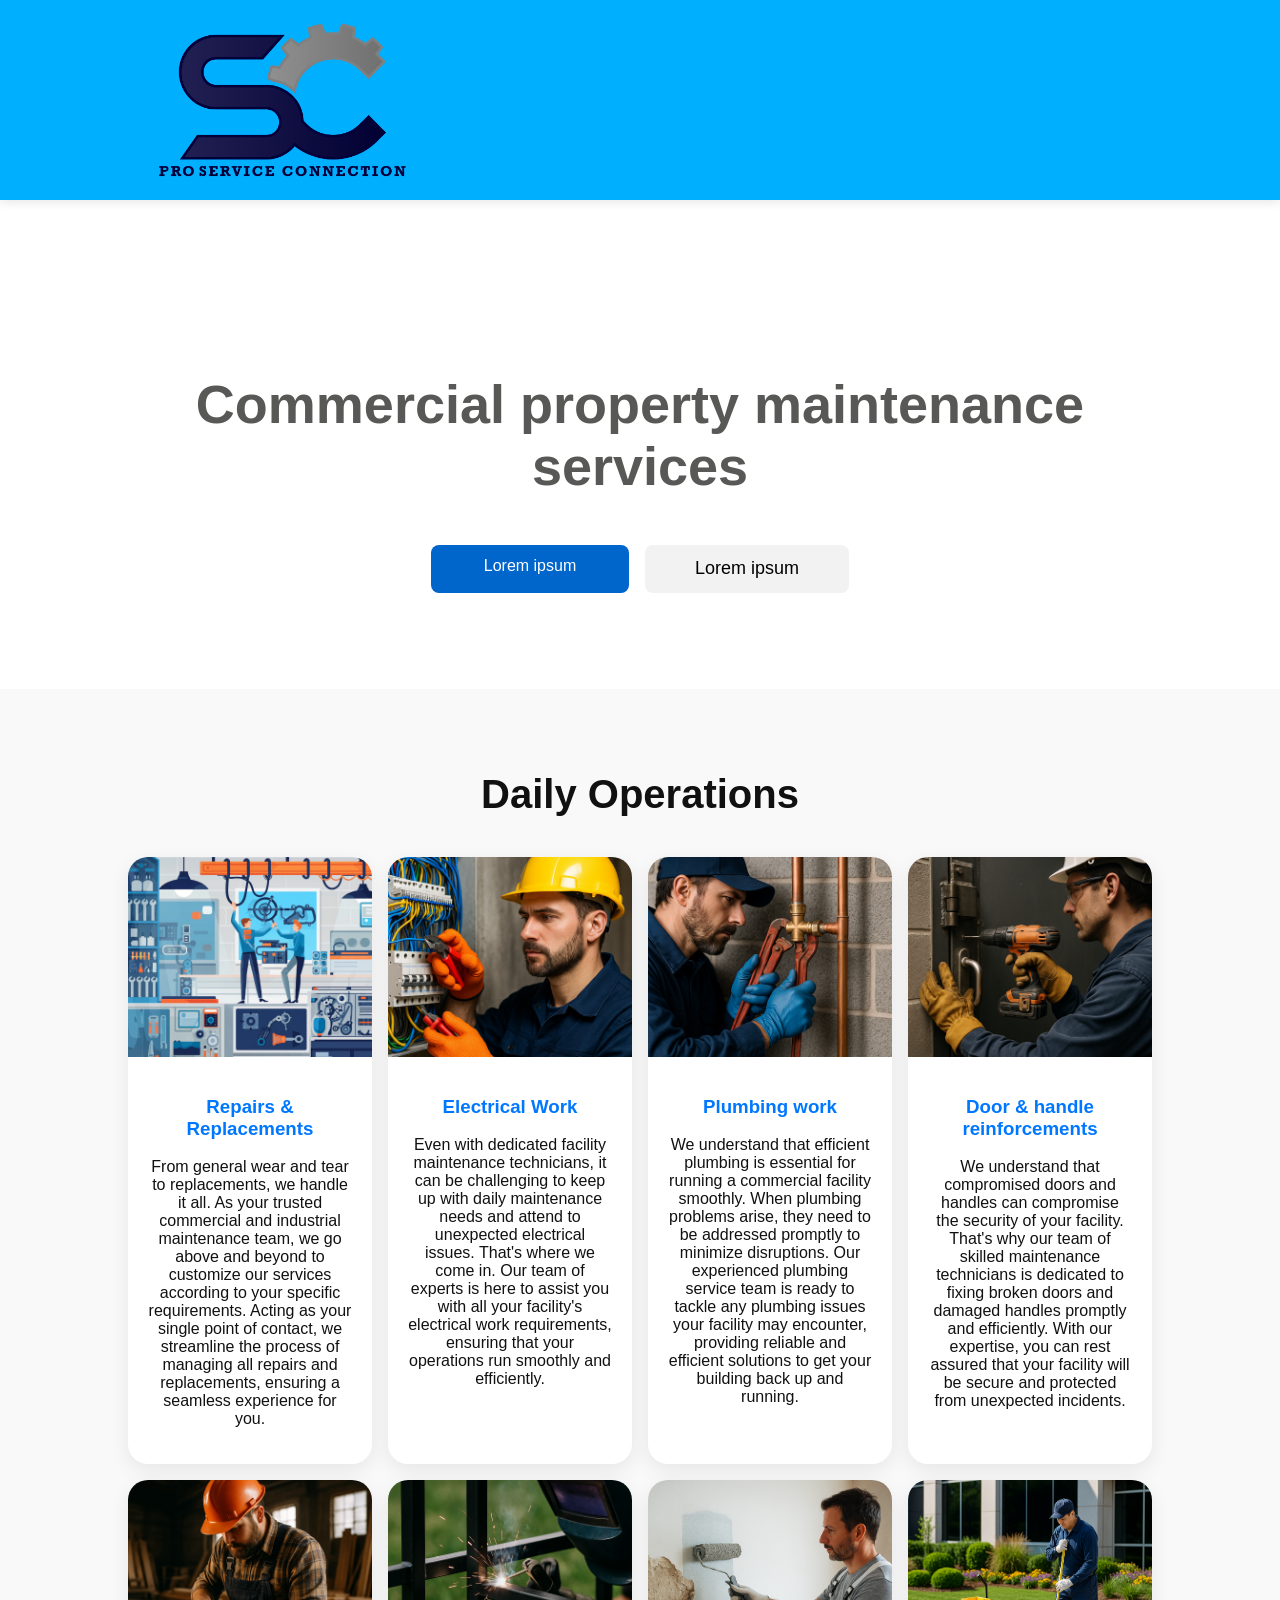
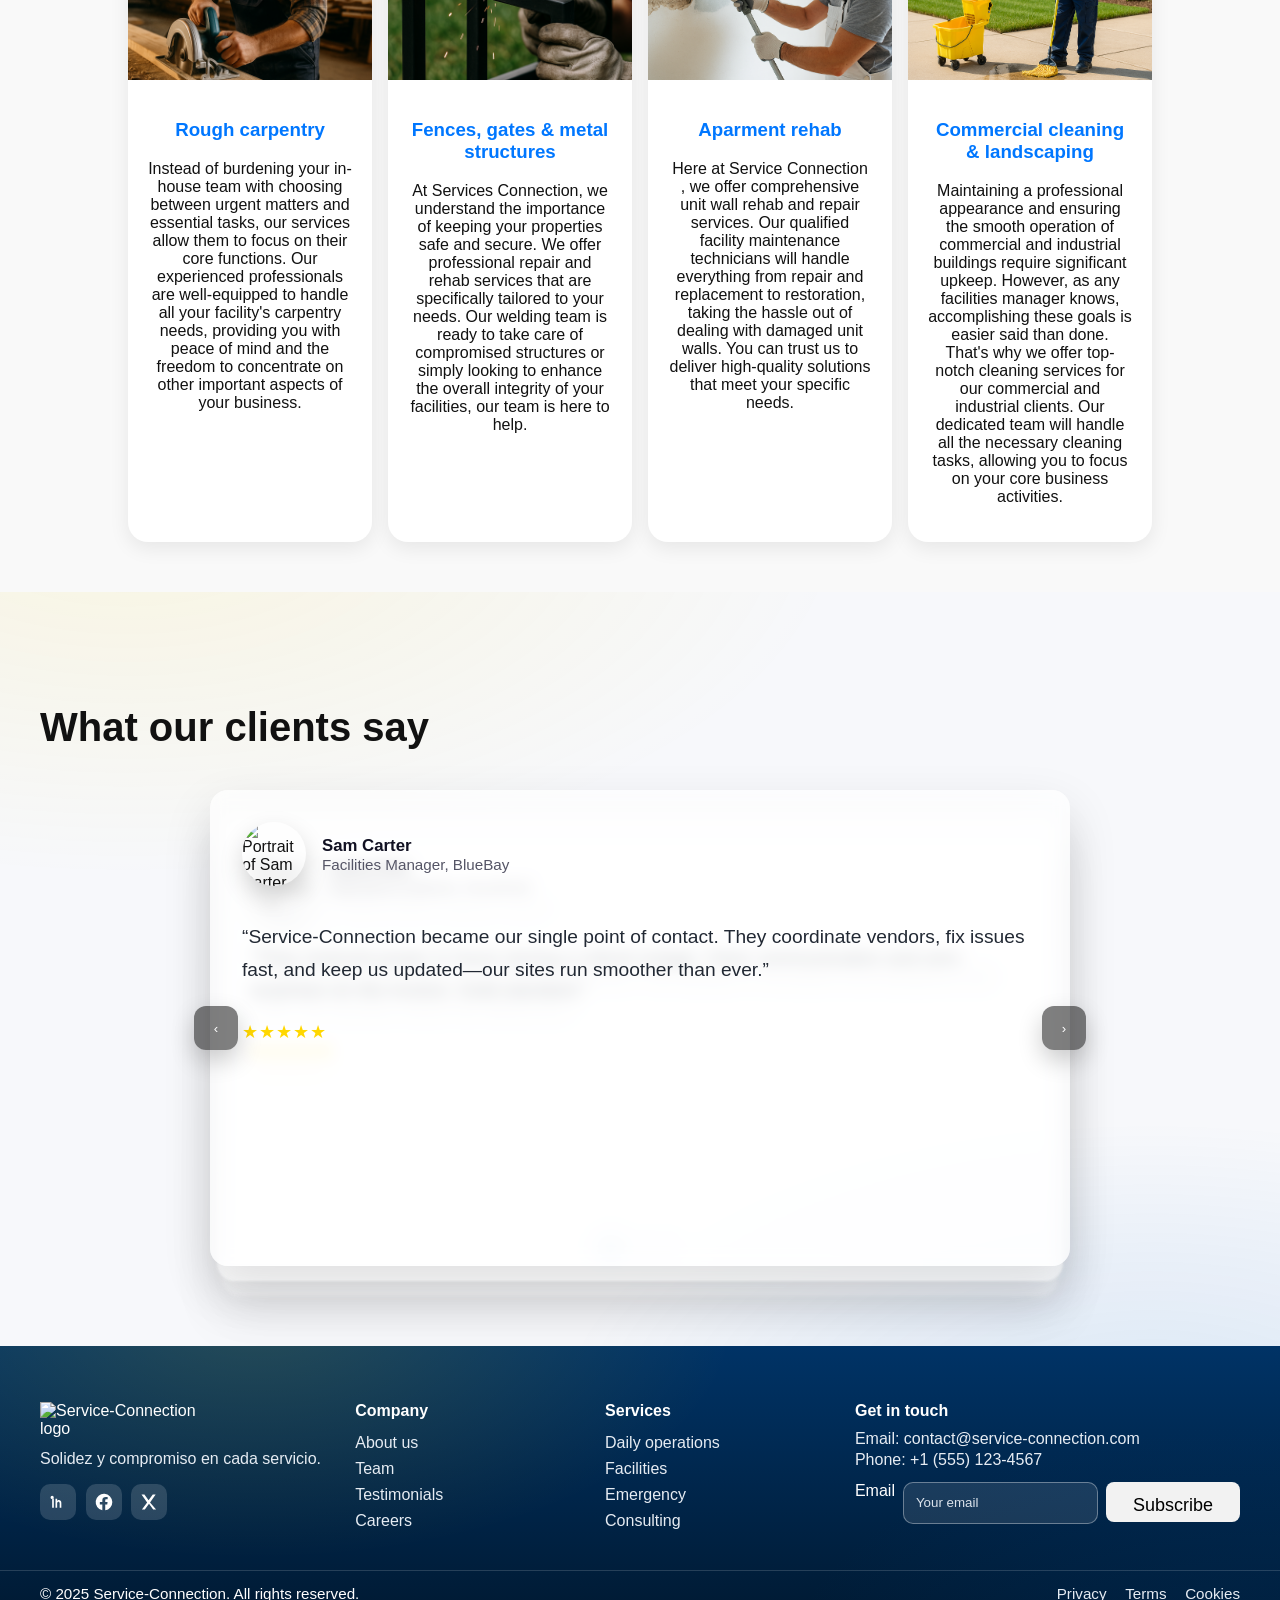
==== commit d21f2a38: "Update index.html faltaron algunas direcciones de modificar" ====
--- a/index.html
+++ b/index.html
@@ -93,14 +93,14 @@
       </div>
     </div>
     <div class="service-card enhanced">
-      <div class="service-image" style="background-image: url('src/card6.png');"></div>
+      <div class="service-image" style="background-image: url('card6.png');"></div>
       <div class="service-content">
         <h3>Fences, gates & metal structures</h3>
         <p>At Services Connection, we understand the importance of keeping your  properties safe and secure. We offer professional repair and rehab services that are specifically tailored to your needs. Our welding team is ready to take care of compromised structures or simply looking to enhance the overall integrity of your facilities, our team is here to help.</p>
       </div>
     </div>
     <div class="service-card enhanced">
-      <div class="service-image" style="background-image: url('src/card7.png');"></div>
+      <div class="service-image" style="background-image: url('card7.png');"></div>
       <div class="service-content">
         <h3>Aparment rehab</h3>
         <p>Here at Service Connection , we offer comprehensive unit wall rehab and repair services. Our qualified facility maintenance technicians will handle everything from repair and replacement to restoration, taking the hassle out of dealing with damaged unit walls. You can trust us to deliver high-quality solutions that meet your specific needs.</p>
@@ -251,3 +251,4 @@
 </body>
 </html>
 
+
